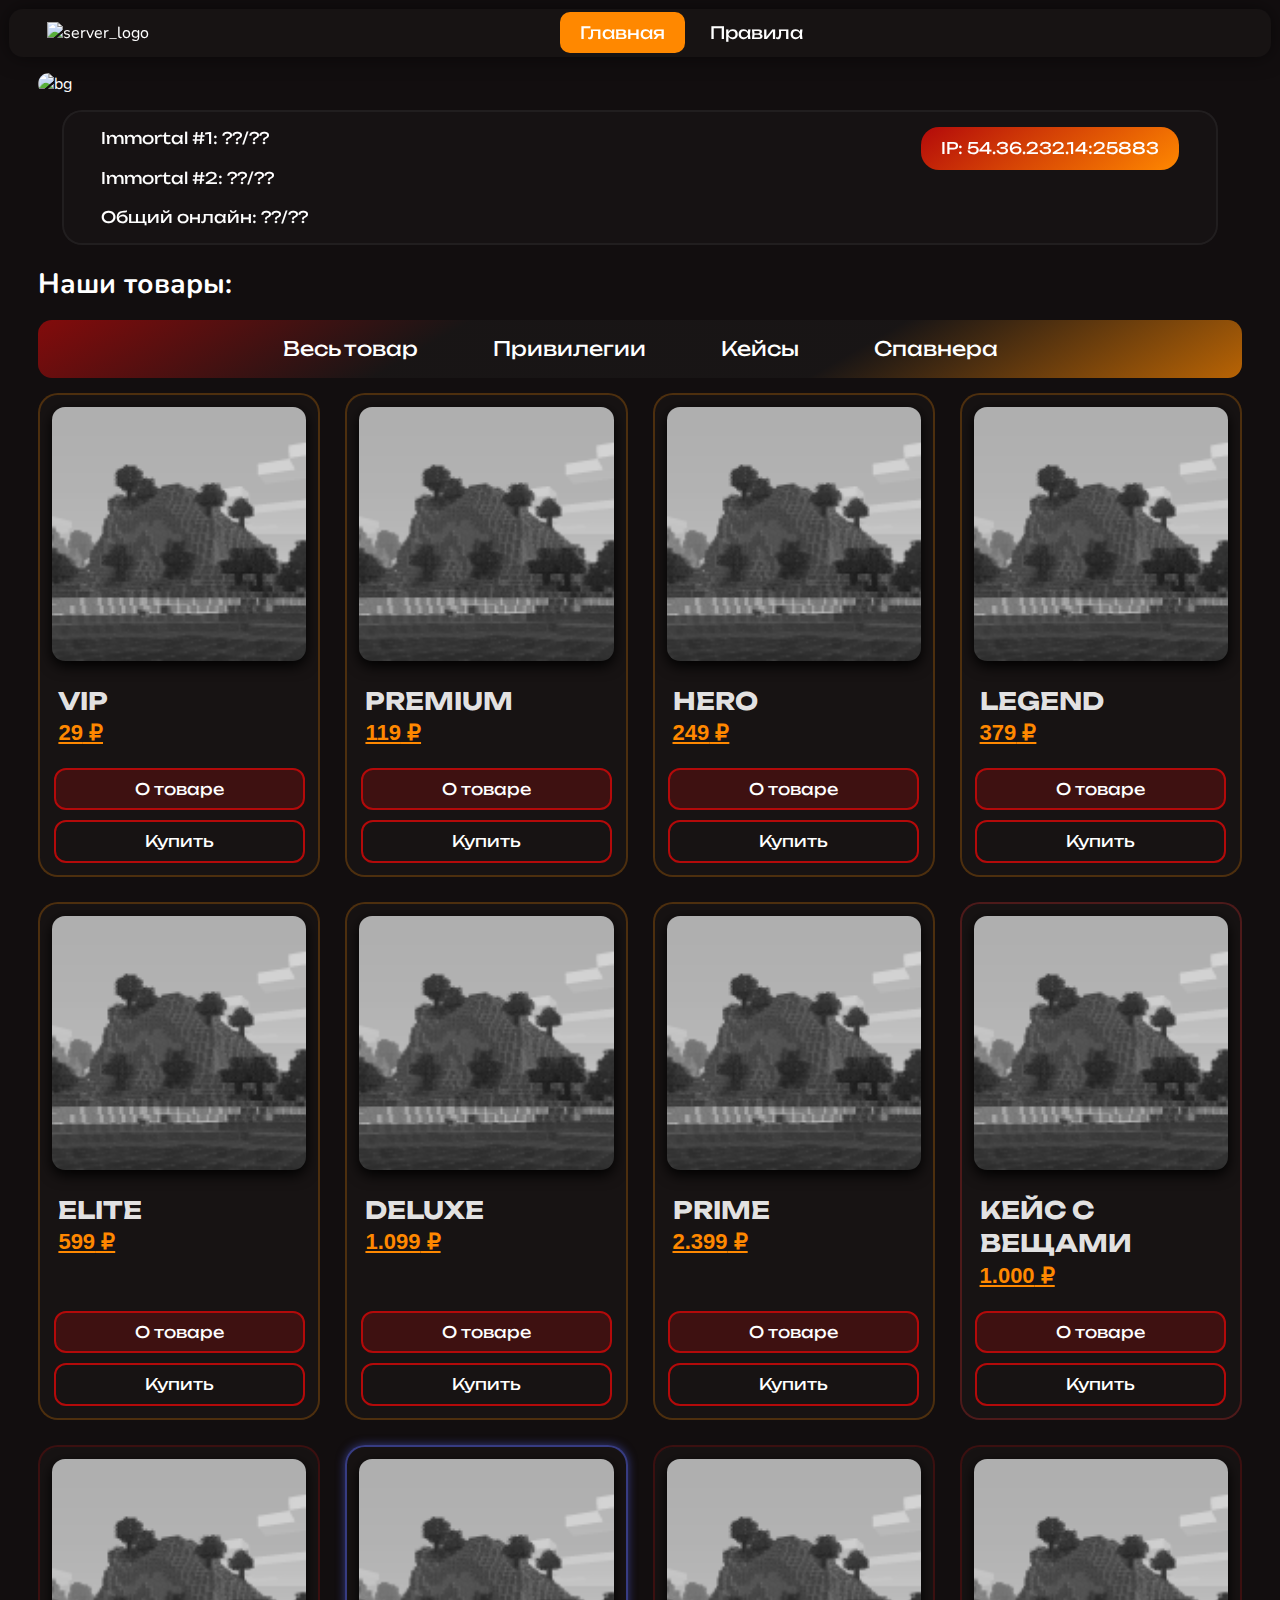
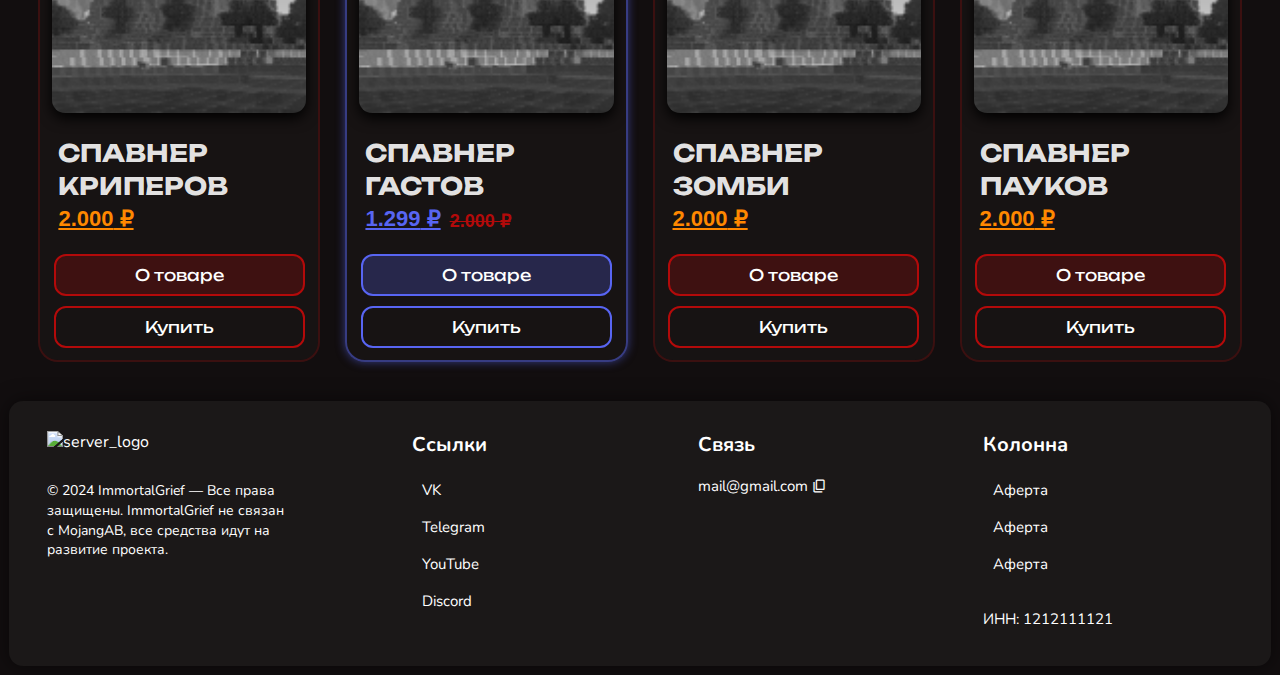
==== index.html @ d98639aa "add src" ====
<!DOCTYPE html>
<html lang="en">
    <head>
        <meta charset="UTF-8">
        <meta name="viewport" content="width=device-width, user-scalable=no, initial-scale=1.0, maximum-scale=1.0, minimum-scale=1.0" />
        <title>Home</title>
        <link rel="stylesheet" href="./css/style.css">
        <link rel="stylesheet" href="./css/index.css">
        <link rel="stylesheet" href="https://fonts.googleapis.com/css2?family=Material+Symbols+Outlined:opsz,wght,FILL,GRAD@24,400,0,0" />
        <link rel="stylesheet" href="https://fonts.googleapis.com/css2?family=Material+Symbols+Outlined:opsz,wght,FILL,GRAD@20..48,100..700,0..1,-50..200" />
    </head>
    <body>

    <div class="container">
        <div id="box">
            <header class="site-header">
                <div id="adap-site-header">
                    <ul id="adap-nav-links">
                        <li class="active-tab"><a href="/">Главная</a></li>
                        <li><a href="">Правила</a></li>
                    </ul>
                </div>
                <a href=""><img src='' alt="server_logo"/></a>
                <nav id="nav-bar">
                    <ul id="nav-links">
                        <li><a class="active-tab" href="">Главная</a></li>
                        <li><a href="">Правила</a></li>
                    </ul>
                </nav>
                <div id="header-buttons">
                    <button id="burger-button" onclick="toggleAdapHeader()"><span class="material-symbols-outlined">menu</span></button>
                </div>
            </header>

            <main>
                <div class="bg">
<!--                    <h1 class="title">ImmortalGrief</h1>-->
                    <img src="https://cdn.discordapp.com/attachments/968157912843288606/1292427590799327243/image.png?ex=6703b27d&is=670260fd&hm=77cc0d7641aa2b9134746945d9fbd70b6e4ddfc12c643209cfe69327c595c73e&" alt="bg" class="bg-image" />
                </div>
                <div class="servers-info">
                    <div class="info-column">
                        <p>Immortal #1: ??/??</p>
                        <p>Immortal #2: ??/??</p>
                        <p>Общий онлайн: ??/??</p>
                    </div>
                    <div class="info-column">
                        <button class="ip-button" onclick="copyIP()">IP: 54.36.232.14:25883</button>
                    </div>
                </div>
                <h2 class="chapter">Наши товары:</h2>
                <div class="sort-panel">
                    <div class="option">Весь товар</div>
                    <div class="option">Привилегии</div>
                    <div class="option">Кейсы</div>
                    <div class="option">Спавнера</div>
                </div>
                <ul class="product-list">
                    <li class="product donat">
                        <img src="./img/png/server.png" class="product-img" alt="vip_icon" />
                        <div class="product-info">
                            <h3 class="product-name">VIP</h3>
                            <p class="product-price">29</p>
                            <p class="product-type no-display">donate</p>
                        </div>
                        <div class="product-buttons">
                            <button class="red_button">О товаре</button>
                            <button class="transparent_button">Купить</button>
                        </div>
                    </li>
                    <li class="product donat">
                        <img src="./img/png/server.png" class="product-img" alt="premium_icon" />
                        <div class="product-info">
                            <h3 class="product-name">PREMIUM</h3>
                            <p class="product-price">119</p>
                            <p class="product-type no-display">donate</p>
                        </div>
                        <div class="product-buttons">
                            <button class="red_button">О товаре</button>
                            <button class="transparent_button">Купить</button>
                        </div>
                    </li>
                    <li class="product donat">
                        <img src="./img/png/server.png" class="product-img" alt="hero_icon" />
                        <div class="product-info">
                            <h3 class="product-name">HERO</h3>
                            <p class="product-price">249</p>
                            <p class="product-type no-display">donate</p>
                        </div>
                        <div class="product-buttons">
                            <button class="red_button">О товаре</button>
                            <button class="transparent_button">Купить</button>
                        </div>
                    </li>
                    <li class="product donat">
                        <img src="./img/png/server.png" class="product-img" alt="legend_icon" />
                        <div class="product-info">
                            <h3 class="product-name">LEGEND</h3>
                            <p class="product-price">379</p>
                            <p class="product-type no-display">donate</p>
                        </div>
                        <div class="product-buttons">
                            <button class="red_button">О товаре</button>
                            <button class="transparent_button">Купить</button>
                        </div>
                    </li>
                    <li class="product donat">
                        <img src="./img/png/server.png" class="product-img" alt="elite_icon" />
                        <div class="product-info">
                            <h3 class="product-name">ELITE</h3>
                            <p class="product-price">599</p>
                            <p class="product-type no-display">donate</p>
                        </div>
                        <div class="product-buttons">
                            <button class="red_button">О товаре</button>
                            <button class="transparent_button">Купить</button>
                        </div>
                    </li>
                    <li class="product donat">
                        <img src="./img/png/server.png" class="product-img" alt="deluxe_icon" />
                        <div class="product-info">
                            <h3 class="product-name">DELUXE</h3>
                            <p class="product-price">1.099</p>
                            <p class="product-type no-display">donate</p>
                        </div>
                        <div class="product-buttons">
                            <button class="red_button">О товаре</button>
                            <button class="transparent_button">Купить</button>
                        </div>
                    </li>
                    <li class="product donat">
                        <img src="./img/png/server.png" class="product-img" alt="prime_icon" />
                        <div class="product-info">
                            <h3 class="product-name">PRIME</h3>
                            <p class="product-price">2.399</p>
                            <p class="product-type no-display">donate</p>
                        </div>
                        <div class="product-buttons">
                            <button class="red_button">О товаре</button>
                            <button class="transparent_button">Купить</button>
                        </div>
                    </li>
                    <li class="product case">
                        <img src="./img/png/server.png" class="product-img" alt="case_icon" />
                        <div class="product-info">
                            <h3 class="product-name">Кейс с вещами</h3>
                            <p class="product-price">1.000</p>
                            <p class="product-type no-display">case</p>
                        </div>
                        <div class="product-buttons">
                            <button class="red_button">О товаре</button>
                            <button class="transparent_button">Купить</button>
                        </div>
                    </li>
                    <li class="product spawner">
                        <img src="./img/png/server.png" class="product-img" alt="" />
                        <div class="product-info">
                            <h3 class="product-name">спавнер криперов</h3>
                            <p class="product-price">2.000</p>
                            <p class="product-type no-display">spawner</p>
                        </div>
                        <div class="product-buttons">
                            <button class="red_button">О товаре</button>
                            <button class="transparent_button">Купить</button>
                        </div>
                    </li>
                    <li class="product spawner discount-product">
                        <img src="./img/png/server.png" class="product-img" alt="" />
                        <div class="product-info">
                            <h3 class="product-name">спавнер гастов</h3>
                            <div class="discount-price">
                                <p class="new-price">1.299</p>
                                <p class="old-price">2.000</p>
                            </div>
                            <p class="product-type no-display">spawner</p>
                        </div>
                        <div class="product-buttons">
                            <button class="red_button">О товаре</button>
                            <button class="transparent_button">Купить</button>
                        </div>
                    </li>
                    <li class="product spawner">
                        <img src="./img/png/server.png" class="product-img" alt="" />
                        <div class="product-info">
                            <h3 class="product-name">спавнер зомби</h3>
                            <p class="product-price">2.000</p>
                            <p class="product-type no-display">spawner</p>
                        </div>
                        <div class="product-buttons">
                            <button class="red_button">О товаре</button>
                            <button class="transparent_button">Купить</button>
                        </div>
                    </li>
                    <li class="product spawner">
                        <img src="./img/png/server.png" class="product-img" alt="" />
                        <div class="product-info">
                            <h3 class="product-name">спавнер пауков</h3>
                            <p class="product-price">2.000</p>
                            <p class="product-type no-display">spawner</p>
                        </div>
                        <div class="product-buttons">
                            <button class="red_button">О товаре</button>
                            <button class="transparent_button">Купить</button>
                        </div>
                    </li>
                </ul>
            </main>

            <footer>
                <ul class="footer-pillar">
                    <a href=""><img height="50" width="280" src="" alt="server_logo"/></a>
                    <p class="copyright">© 2024 ImmortalGrief — Все права защищены. ImmortalGrief не связан с MojangAB, все средства идут на развитие проекта.</p>
                </ul>
                <ul class="footer-pillar">
                    <h3>Ссылки</h3>
                    <li class="footer-param"><a id="vk-btn" href="">VK</a></li>
                    <li class="footer-param"><a id="tg-btn" href="">Telegram</a></li>
                    <li class="footer-param"><a id="yt-btn" href="">YouTube</a></li>
                    <li class="footer-param"><a id="ds-btn" href="">Discord</a></li>
                </ul>
                <ul class="footer-pillar">
                    <h3>Связь</h3>
                    <li class="footer-param"><span onclick="">mail@gmail.com</span><span class="material-symbols-outlined">content_copy</span></li>
                </ul>
                <ul class="footer-pillar">
                    <h3>Колонна</h3>
                    <li class="footer-param"><a href="">Аферта</a></li>
                    <li class="footer-param"><a href="">Аферта</a></li>
                    <li class="footer-param"><a href="">Аферта</a></li>
                    <br/>
                    <li class="footer-param">ИНН: 1212111121</li>
                </ul>
            </footer>
        </div>
    </div>

    <script>
        function toggleAdapHeader() {
            let adap_header = document.getElementById('adap-site-header')
            if (adap_header) { adap_header.classList.toggle("active-header") }
        }

        function copyIP() {
            navigator.clipboard.writeText("54.36.232.14:25883");
            alert("IP скопирован")
        }
    </script>

    </body>
</html>
---- css/style.css ----
@charset "UTF-8";
@import url("https://fonts.googleapis.com/css2?family=Nunito&display=swap");
@import url("https://fonts.googleapis.com/css2?family=Unbounded:wght@200..900&display=swap");
@import url("https://fonts.googleapis.com/css2?family=Nunito&display=swap");
@import url("https://fonts.googleapis.com/css2?family=Unbounded:wght@200..900&display=swap");
@import url("https://fonts.googleapis.com/css2?family=Nunito&display=swap");
@import url("https://fonts.googleapis.com/css2?family=Unbounded:wght@200..900&display=swap");
*,
*::before,
*::after {
  box-sizing: border-box;
  padding: 0;
  margin: 0;
}

html, body {
  font-family: "Nunito";
  height: 100%;
  scroll-behavior: smooth;
  scroll-padding-top: 40px;
  line-height: 1.4;
  background-color: var(--site-bg);
  color: var(--text-color);
}

.container {
  margin-left: auto;
  margin-right: auto;
  max-width: 1300px;
  height: 100%;
  width: 100%;
}

#box {
  display: flex;
  flex-direction: column;
  min-height: 100%;
}

main {
  flex: 1 1 auto;
  margin-top: 2px;
  margin-bottom: 10px;
  margin-right: 3%;
  margin-left: 3%;
}

button {
  color: var(--text-color);
}

a {
  color: var(--text-color);
  text-decoration: none;
}

:where(ul, ol):where([class]) {
  padding-left: 0;
}

body,
:where(blockquote, figure):where([class]) {
  margin: 0;
}

:where(h1,
h2,
h3,
h4,
h5,
h6,
p,
ul,
ol,
dl):where([class]) {
  margin-block: 0;
}

:where(dd[class]) {
  margin-left: 0;
}

:where(fieldset[class]) {
  margin-left: 0;
  padding: 0;
  border: none;
}

:where(ul[class]) {
  list-style: none;
}

:where(address[class]) {
  font-style: normal;
}

p {
  margin-block: 0;
}

p:where(:not([class]):not(:last-child)) {
  margin-bottom: 17px;
}

img {
  display: block;
}

input,
textarea,
select,
button {
  font: inherit;
}

html,
:has(:target) {
  scroll-behavior: smooth;
}

svg *[fill] {
  fill: currentColor;
}

svg *[stroke] {
  stroke: currentColor;
}

svg * {
  transition-property: fill, stroke;
}

@media (prefers-reduced-motion: reduce) {
  * {
    animation-duration: 0.01ms !important;
    animation-iteration-count: 1 !important;
    transition-duration: 0.01ms !important;
    scroll-behavior: auto !important;
  }
}
::selection {
  background: rgba(var(--brand-red-rgb), 0.8);
  color: white;
}

::-webkit-scrollbar {
  width: 7px; /* ширина для вертикального скролла */
  height: 7px; /* высота для горизонтального скролла */
  background-color: rgba(var(--site-bg), 1);
}

::-webkit-scrollbar-thumb {
  background-color: rgb(var(--brand-orange-rgb));
  border-radius: 5px;
}

::-webkit-scrollbar-thumb:hover {
  background-color: rgb(var(--brand-orange-rgb), 0.5);
}

::-webkit-scrollbar-button:vertical:start:decrement {
  background-color: transparent;
}

::-webkit-scrollbar-button:vertical:end:increment {
  background-color: transparent;
}

::-webkit-scrollbar-button:horizontal:start:decrement {
  background-color: transparent;
}

::-webkit-scrollbar-button:horizontal:end:increment {
  background-color: transparent;
}

footer {
  padding: 30px 3% 30px;
  background: rgb(var(--objects-color-rgb));
  display: grid;
  grid-template-columns: repeat(auto-fit, minmax(200px, auto));
  gap: 2.2rem;
  border-radius: 14px;
  margin: 9px;
  box-shadow: 0 0 20px rgba(0, 0, 0, 0.5);
}

.footer-pillar h3 {
  margin-bottom: 1rem;
  font-size: 20px;
}
.footer-pillar li {
  margin-bottom: 6px;
  list-style-type: none;
  transition: all 0.4s;
  font-size: 15px;
}
.footer-pillar li a {
  padding: 5px 10px;
  display: block;
  text-decoration: none;
  transition: var(--transition);
  border-radius: 10px;
}
.footer-pillar li a:hover {
  transform: translateY(-1px) translateX(-2px);
  background: rgba(var(--brand-red-rgb));
}
.footer-pillar .material-symbols-outlined {
  font-size: 16px;
  top: 3px;
  left: 3px;
  position: relative;
}

.copyright {
  max-width: 240px;
  font-size: 14px;
}

#vk-btn:hover {
  background: var(--vk-color);
}

#tg-btn:hover {
  background: var(--telegram-color);
}

#yt-btn:hover {
  background: var(--youtube-color);
}

#ds-btn:hover {
  background: rgb(var(--discord-color));
}

header {
  position: sticky;
  top: 9px;
  margin: 9px 9px 14px;
  backdrop-filter: blur(var(--blur));
  -webkit-backdrop-filter: blur(var(--blur));
  display: flex;
  align-items: center;
  justify-content: space-between;
  background: rgba(var(--objects-color-rgb), 0.5);
  border-radius: 14px;
  padding: 12px 3%;
  transition: all 0.7s;
  z-index: 9999;
  box-shadow: 0 0 20px rgba(0, 0, 0, 0.5);
}

.active-tab {
  background: rgb(var(--brand-orange-rgb));
}
.active-tab:hover {
  background: rgba(var(--brand-orange-rgb), 0.8) !important;
}

#nav-links {
  display: flex;
  gap: 5px;
  font-family: "Unbounded", sans-serif;
}
#nav-links li {
  list-style-type: none;
}
#nav-links a {
  font-weight: 400;
  font-size: 17px;
  text-decoration: none;
  transition: var(--transition);
  padding: 10px 20px;
  border-radius: 10px;
}
#nav-links a:hover {
  background: rgba(var(--brand-red-rgb), 0.75);
}

#header-buttons {
  display: flex;
  gap: 10px;
}

#adap-site-header {
  display: none;
}

#burger-button {
  display: none;
  border-radius: 10px !important;
  border: 2px solid white;
  color: var(--text-color);
  background: transparent;
  margin-right: 6px;
}
#burger-button span {
  padding: 4px 8px;
}

@media (max-width: 767px) {
  #burger-button {
    display: block;
  }
  #nav-bar {
    display: none;
  }
  header {
    padding: 10px 1%;
  }
  #adap-site-header {
    position: absolute;
    top: 75px;
    background-color: rgba(27, 24, 24, 0.7);
    border: 1px solid var(--border-color);
    border-radius: 14px;
    filter: var(--default-shadow);
    width: 98%;
    padding: 10px;
    backdrop-filter: blur(var(--blur));
    -webkit-backdrop-filter: blur(var(--blur));
    z-index: 200;
  }
  #adap-site-header.active-header {
    display: block;
  }
  #adap-nav-links {
    display: flex;
    flex-direction: column;
    flex-wrap: wrap;
    font-family: "Unbounded", sans-serif;
  }
  #adap-nav-links li {
    list-style-type: none;
    padding: 5px 10px;
    border-radius: 14px;
  }
  #adap-nav-links a {
    padding-left: 12px;
    padding-bottom: 10px;
    padding-top: 10px;
    font-size: 19px;
  }
  #adap-nav-links a:hover {
    background-color: rgba(0, 0, 0, 0.3);
    color: var(--skylight-blue);
    border-radius: 10px;
  }
}
:root {
  --telegram-color: #00aeed;
  --vk-color: #0077ff;
  --youtube-color: #ff0000;
  --discord-color: 88, 101, 242;
  --text-color: #fff;
  --site-bg: #120e0f;
  --objects-color-rgb: 27, 24, 24;
  --brand-orange-rgb: 255, 136, 0;
  --brand-red-rgb: 179, 10, 10;
  --brand-pale-red-rgb: 255, 51, 51;
  --blur: 7px;
  --transition: all 0.5s;
}

.transparent_button {
  padding: 8px 12px !important;
  border: 2px solid rgb(var(--brand-red-rgb));
  background: transparent;
  border-radius: 12px;
  transition: var(--transition);
  outline: none;
  font-family: "Unbounded", sans-serif;
  font-weight: 400;
  cursor: pointer;
}
.transparent_button:hover {
  border: 2px solid rgba(var(--brand-red-rgb), 0.6);
}

.red_button {
  padding: 8px 12px !important;
  border: 2px solid rgb(var(--brand-red-rgb));
  background: rgba(var(--brand-red-rgb), 0.25);
  border-radius: 12px;
  transition: var(--transition);
  outline: none;
  font-family: "Unbounded", sans-serif;
  font-weight: 400;
  cursor: pointer;
}
.red_button:hover {
  border: 2px solid rgba(var(--brand-red-rgb), 0.6);
  background: rgba(var(--brand-red-rgb), 0.1);
}

.orange_button {
  padding: 8px 12px !important;
  border-radius: 12px;
  background: rgb(var(--brand-orange-rgb));
  transition: var(--transition);
  outline: none;
  border: 1px solid transparent;
  font-family: "Unbounded", sans-serif;
  font-weight: 400;
  cursor: pointer;
}
.orange_button:hover {
  background: rgba(var(--brand-orange-rgb), 0.75);
  box-shadow: 0 0 8px rgba(var(--brand-orange-rgb), 0.75);
}

.no-display {
  position: absolute !important;
  width: 1px !important;
  height: 1px !important;
  margin: -1px !important;
  border: 0 !important;
  padding: 0 !important;
  white-space: nowrap !important;
  clip-path: inset(100%) !important;
  clip: rect(0 0 0 0) !important;
  overflow: hidden !important;
}

/*# sourceMappingURL=style.css.map */
---- css/index.css ----
@charset "UTF-8";
@import url("https://fonts.googleapis.com/css2?family=Nunito&display=swap");
@import url("https://fonts.googleapis.com/css2?family=Anton&family=Oswald&display=swap");
@import url("https://fonts.googleapis.com/css2?family=Unbounded:wght@200..900&display=swap");
@import url("https://fonts.googleapis.com/css2?family=Nunito&display=swap");
@import url("https://fonts.googleapis.com/css2?family=Unbounded:wght@200..900&display=swap");
.bg {
  position: relative;
}

.bg-image {
  border-radius: 20px;
  width: 100%;
}

.chapter {
  margin-top: 20px;
  margin-bottom: 15px;
  font-size: 28px;
}

.sort-panel {
  display: flex;
  flex-wrap: wrap;
  width: 100%;
  background: linear-gradient(150deg, rgba(var(--brand-red-rgb), 0.7), rgba(var(--objects-color-rgb), 0.7), rgba(var(--objects-color-rgb), 0.7), rgba(var(--brand-orange-rgb), 0.7));
  padding: 5px;
  margin-bottom: 15px;
  border-radius: 14px;
  justify-content: center;
  gap: 35px;
  font-family: "Unbounded", sans-serif;
}

.option {
  font-weight: 400;
  font-size: 20px;
  cursor: pointer;
  padding: 10px 20px;
  border-radius: 14px;
  transition: var(--transition);
}
.option:active {
  scale: 0.98 !important;
  background: rgba(0, 0, 0, 0.5) !important;
}
.option:hover {
  background: rgba(var(--brand-red-rgb), 0.8);
}

.product-list {
  display: grid;
  grid-template-columns: repeat(auto-fill, minmax(256px, 1fr));
  justify-content: center;
  gap: 25px;
  margin-bottom: 20px;
}

.product {
  display: flex;
  flex-direction: column;
  min-height: 100%;
  background: rgba(var(--objects-color-rgb), 0.5);
  border-radius: 20px;
  border: 2px solid rgba(var(--brand-red-rgb), 0.24);
  transition: all 0.7s;
  overflow: hidden;
}
.product .product-buttons {
  display: flex;
  flex-direction: column;
  gap: 10px;
  width: 90%;
  margin-top: 7px;
  margin-bottom: 12px;
  margin-left: auto;
  margin-right: auto;
}
.product:hover {
  border: 2px solid rgba(var(--brand-red-rgb), 0.8);
  box-shadow: 0px 0px 20px rgba(var(--brand-red-rgb), 0.3);
}

.donat {
  border: 2px solid rgba(var(--brand-orange-rgb), 0.24);
}
.donat:hover {
  border: 2px solid rgba(var(--brand-orange-rgb), 0.8);
  box-shadow: 0px 0px 20px rgba(var(--brand-orange-rgb), 0.3);
}

.case {
  border: 2px solid rgba(var(--brand-pale-red-rgb), 0.24);
}
.case:hover {
  border: 2px solid rgba(var(--brand-pale-red-rgb), 0.8);
  box-shadow: 0px 0px 20px rgba(var(--brand-pale-red-rgb), 0.3);
}

.spawner {
  border: 2px solid rgba(var(--brand-red-rgb), 0.24);
}
.spawner:hover {
  border: 2px solid rgba(var(--brand-red-rgb), 0.8);
  box-shadow: 0px 0px 20px rgba(var(--brand-red-rgb), 0.3);
}

.discount-product {
  border: 2px solid rgba(var(--discord-color), 0.5) !important;
  box-shadow: 0px 0px 10px rgba(var(--discord-color), 0.5) !important;
}
.discount-product:hover {
  border: 2px solid rgba(var(--discord-color), 1) !important;
  box-shadow: 0px 0px 40px rgba(var(--discord-color), 0.5) !important;
}
.discount-product .transparent_button {
  border: 2px solid rgb(var(--discord-color));
  background: transparent;
}
.discount-product .transparent_button:hover {
  border: 2px solid rgba(var(--discord-color), 0.6);
}
.discount-product .red_button {
  border: 2px solid rgb(var(--discord-color));
  background: rgba(var(--discord-color), 0.25);
}
.discount-product .red_button:hover {
  border: 2px solid rgba(var(--discord-color), 0.6);
  background: rgba(var(--discord-color), 0.1);
}

.product-img {
  transition: all 0.7s;
  object-fit: cover;
  height: auto;
  width: 100%;
  padding: 12px;
  border-radius: 25px;
  filter: drop-shadow(0 5px 7px black);
}

.product-info {
  padding: 12px 18px;
  flex: 1 1 auto;
}

.product-name {
  font-family: "Unbounded", sans-serif;
  font-size: 24px;
  word-break: break-word;
  text-transform: uppercase;
  color: rgba(255, 255, 255, 0.9);
}

.discount-price {
  display: flex;
  gap: 9px;
}

.product-price {
  font-size: 22px;
  font-family: sans-serif;
  font-weight: 800;
  text-decoration: underline;
  color: rgb(var(--brand-orange-rgb));
}
.product-price::after {
  content: " ₽";
}
.product-price.not-static::before {
  font-weight: 1000;
  content: "~ ";
}

.new-price {
  font-size: 22px;
  font-family: sans-serif;
  font-weight: 800;
  text-decoration: underline;
  color: rgb(var(--discord-color));
}
.new-price::after {
  content: " ₽";
}
.new-price.not-static::before {
  font-weight: 1000;
  content: "~ ";
}

.old-price {
  font-size: 18px;
  font-family: sans-serif;
  font-weight: 800;
  text-decoration: line-through;
  color: rgb(var(--brand-red-rgb));
  margin-top: 5px;
}
.old-price::after {
  content: " ₽";
}
.old-price.not-static::before {
  font-weight: 1000;
  content: "~ ";
}

.servers-info {
  z-index: 999;
  margin-top: 15px;
  margin-left: 2%;
  margin-right: 2%;
  display: flex;
  flex-wrap: wrap;
  gap: 30px;
  justify-content: space-between;
  padding: 15px 3%;
  border-radius: 20px;
  background: rgba(255, 255, 255, 0.02);
  border: 2px solid rgba(255, 255, 255, 0.05);
  font-family: "Unbounded", sans-serif;
  font-weight: 400;
  backdrop-filter: blur(4px);
  -webkit-backdrop-filter: blur(4px);
  word-break: break-all;
}

.ip-button {
  padding: 10px 20px;
  border-radius: 18px;
  border: 0px solid transparent;
  background: linear-gradient(145deg, rgb(var(--brand-red-rgb)), rgb(var(--brand-orange-rgb)));
  cursor: pointer;
}

@media (max-width: 767px) {
  .product-name {
    font-size: 28px;
  }
  .product-name-icon {
    height: 17px !important;
    width: 17px !important;
    bottom: 2px !important;
  }
  .chapter {
    font-size: 20px;
  }
  .product-price {
    font-size: 18px;
    font-family: sans-serif;
    font-weight: 800;
    text-decoration: underline;
    color: rgb(var(--brand-orange-rgb));
  }
  .product-price::after {
    content: " ₽";
  }
  .product-price.not-static::before {
    font-weight: 1000;
    content: "~ ";
  }
  .new-price {
    font-size: 18px;
    font-family: sans-serif;
    font-weight: 800;
    text-decoration: underline;
    color: rgb(var(--discord-color));
  }
  .new-price::after {
    content: " ₽";
  }
  .new-price.not-static::before {
    font-weight: 1000;
    content: "~ ";
  }
  .old-price {
    font-size: 15px;
    font-family: sans-serif;
    font-weight: 800;
    text-decoration: line-through;
    color: rgb(var(--brand-red-rgb));
  }
  .old-price::after {
    content: " ₽";
  }
  .old-price.not-static::before {
    font-weight: 1000;
    content: "~ ";
  }
  .option {
    font-size: 17px;
  }
}
@media (max-width: 660px) {
  .sort-panel {
    gap: 18px;
  }
}
@media (max-width: 575px) {
  .product-name {
    font-size: 20px;
  }
  .product-price, .new-price {
    font-size: 16px;
    font-family: sans-serif;
    font-weight: 800;
    text-decoration: underline;
    color: rgb(var(--brand-orange-rgb));
  }
  .product-price::after, .new-price::after {
    content: " ₽";
  }
  .product-price.not-static::before, .new-price.not-static::before {
    font-weight: 1000;
    content: "~ ";
  }
  .old-price {
    font-size: 13px;
    font-family: sans-serif;
    font-weight: 800;
    text-decoration: line-through;
    color: rgb(var(--brand-red-rgb));
  }
  .old-price::after {
    content: " ₽";
  }
  .old-price.not-static::before {
    font-weight: 1000;
    content: "~ ";
  }
  .product-list {
    grid-template-columns: repeat(auto-fill, minmax(200px, 1fr));
  }
}
@media (max-width: 453px) {
  .product-list {
    grid-template-columns: repeat(auto-fill, minmax(150px, 1fr));
  }
}

/*# sourceMappingURL=index.css.map */
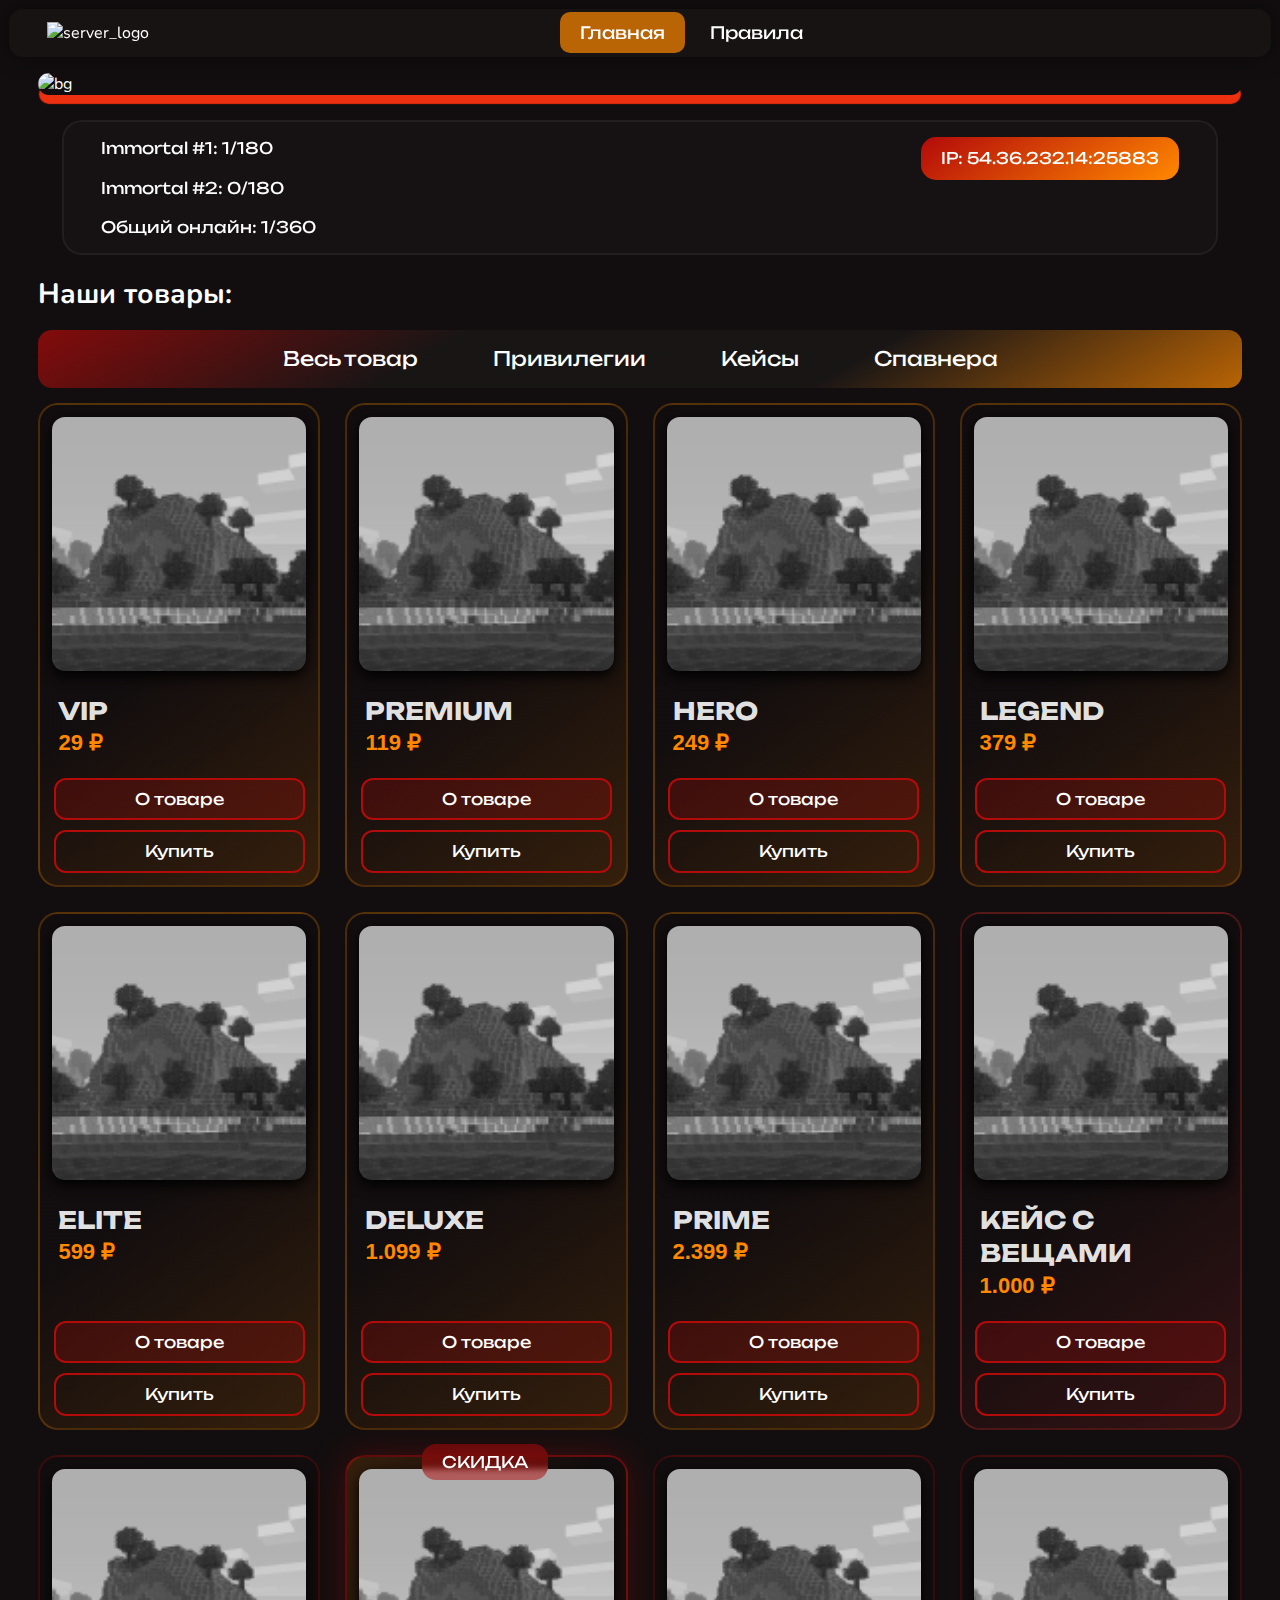
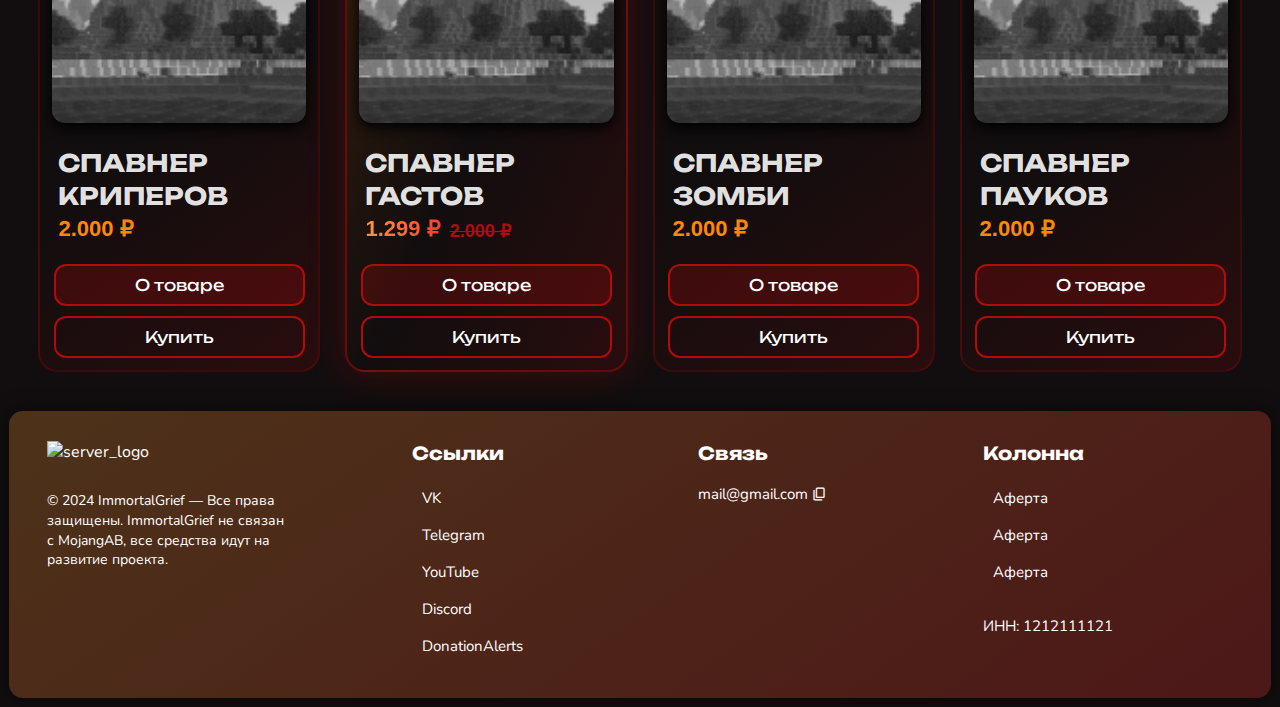
==== commit 99f11970: "Add files via upload" ====
--- a/index.html
+++ b/index.html
@@ -39,9 +39,9 @@
                 </div>
                 <div class="servers-info">
                     <div class="info-column">
-                        <p>Immortal #1: ??/??</p>
-                        <p>Immortal #2: ??/??</p>
-                        <p>Общий онлайн: ??/??</p>
+                        <p>Immortal #1: 1/180</p>
+                        <p>Immortal #2: 0/180</p>
+                        <p>Общий онлайн: 1/360</p>
                     </div>
                     <div class="info-column">
                         <button class="ip-button" onclick="copyIP()">IP: 54.36.232.14:25883</button>
@@ -216,6 +216,7 @@
                     <li class="footer-param"><a id="tg-btn" href="">Telegram</a></li>
                     <li class="footer-param"><a id="yt-btn" href="">YouTube</a></li>
                     <li class="footer-param"><a id="ds-btn" href="">Discord</a></li>
+                    <li class="footer-param"><a id="da-btn" href="">DonationAlerts</a></li>
                 </ul>
                 <ul class="footer-pillar">
                     <h3>Связь</h3>
--- a/css/style.css
+++ b/css/style.css
@@ -19,7 +19,7 @@
   scroll-behavior: smooth;
   scroll-padding-top: 40px;
   line-height: 1.4;
-  background-color: var(--site-bg);
+  background-color: rgb(var(--site-bg-rgb));
   color: var(--text-color);
 }
 
@@ -176,7 +176,7 @@
 
 footer {
   padding: 30px 3% 30px;
-  background: rgb(var(--objects-color-rgb));
+  background: linear-gradient(325deg, rgba(var(--brand-pale-red-rgb), 0.25), rgba(var(--brand-pale-orange-rgb), 0.25)) !important;
   display: grid;
   grid-template-columns: repeat(auto-fit, minmax(200px, auto));
   gap: 2.2rem;
@@ -187,7 +187,8 @@
 
 .footer-pillar h3 {
   margin-bottom: 1rem;
-  font-size: 20px;
+  font-family: "Unbounded", sans-serif;
+  font-size: 18px;
 }
 .footer-pillar li {
   margin-bottom: 6px;
@@ -232,6 +233,10 @@
 
 #ds-btn:hover {
   background: rgb(var(--discord-color));
+}
+
+#da-btn:hover {
+  background: rgb(var(--donation-alerts-color));
 }
 
 header {
@@ -252,10 +257,10 @@
 }
 
 .active-tab {
-  background: rgb(var(--brand-orange-rgb));
+  background: rgb(var(--brand-orange-rgb), 0.7);
 }
 .active-tab:hover {
-  background: rgba(var(--brand-orange-rgb), 0.8) !important;
+  background: rgba(var(--brand-orange-rgb), 0.55) !important;
 }
 
 #nav-links {
@@ -275,7 +280,7 @@
   border-radius: 10px;
 }
 #nav-links a:hover {
-  background: rgba(var(--brand-red-rgb), 0.75);
+  background: rgba(var(--brand-red-rgb), 0.55);
 }
 
 #header-buttons {
@@ -353,10 +358,12 @@
   --vk-color: #0077ff;
   --youtube-color: #ff0000;
   --discord-color: 88, 101, 242;
+  --donation-alerts-color: 245, 125, 7;
   --text-color: #fff;
-  --site-bg: #120e0f;
+  --site-bg-rgb: 18, 14, 15;
   --objects-color-rgb: 27, 24, 24;
   --brand-orange-rgb: 255, 136, 0;
+  --brand-pale-orange-rgb: 255, 159, 55;
   --brand-red-rgb: 179, 10, 10;
   --brand-pale-red-rgb: 255, 51, 51;
   --blur: 7px;
--- a/css/index.css
+++ b/css/index.css
@@ -11,6 +11,7 @@
 .bg-image {
   border-radius: 20px;
   width: 100%;
+  box-shadow: 0px 10px 1px -1px rgb(237, 48, 15);
 }
 
 .chapter {
@@ -48,6 +49,20 @@
   background: rgba(var(--brand-red-rgb), 0.8);
 }
 
+#search-input {
+  font-weight: 400;
+  font-size: 20px;
+  width: 100%;
+  color: var(--text-color);
+  background: rgba(var(--objects-color-rgb));
+  padding: 10px 20px;
+  margin-bottom: 15px;
+  border-radius: 14px;
+  justify-content: center;
+  font-family: "Unbounded", sans-serif;
+  border: 2px solid rgb(var(--brand-red-rgb));
+}
+
 .product-list {
   display: grid;
   grid-template-columns: repeat(auto-fill, minmax(256px, 1fr));
@@ -64,7 +79,6 @@
   border-radius: 20px;
   border: 2px solid rgba(var(--brand-red-rgb), 0.24);
   transition: all 0.7s;
-  overflow: hidden;
 }
 .product .product-buttons {
   display: flex;
@@ -79,10 +93,12 @@
 .product:hover {
   border: 2px solid rgba(var(--brand-red-rgb), 0.8);
   box-shadow: 0px 0px 20px rgba(var(--brand-red-rgb), 0.3);
+  transform: scale(1.01);
 }
 
 .donat {
   border: 2px solid rgba(var(--brand-orange-rgb), 0.24);
+  background: linear-gradient(325deg, rgba(var(--brand-orange-rgb), 0.15), rgba(var(--site-bg-rgb), 0.15), rgba(var(--site-bg-rgb), 0.15)) !important;
 }
 .donat:hover {
   border: 2px solid rgba(var(--brand-orange-rgb), 0.8);
@@ -91,6 +107,7 @@
 
 .case {
   border: 2px solid rgba(var(--brand-pale-red-rgb), 0.24);
+  background: linear-gradient(325deg, rgba(var(--brand-pale-red-rgb), 0.15), rgba(var(--site-bg-rgb), 0.15), rgba(var(--site-bg-rgb), 0.15)) !important;
 }
 .case:hover {
   border: 2px solid rgba(var(--brand-pale-red-rgb), 0.8);
@@ -99,6 +116,7 @@
 
 .spawner {
   border: 2px solid rgba(var(--brand-red-rgb), 0.24);
+  background: linear-gradient(325deg, rgba(var(--brand-red-rgb), 0.15), rgba(var(--site-bg-rgb), 0.15), rgba(var(--site-bg-rgb), 0.15)) !important;
 }
 .spawner:hover {
   border: 2px solid rgba(var(--brand-red-rgb), 0.8);
@@ -106,27 +124,25 @@
 }
 
 .discount-product {
-  border: 2px solid rgba(var(--discord-color), 0.5) !important;
-  box-shadow: 0px 0px 10px rgba(var(--discord-color), 0.5) !important;
+  box-shadow: 0px 0px 35px rgba(var(--brand-red-rgb), 0.3);
+  border: 2px solid rgba(var(--brand-red-rgb), 0.5);
+  background: linear-gradient(295deg, rgba(var(--brand-red-rgb), 0.15), rgba(var(--site-bg-rgb), 0.15), rgba(var(--brand-orange-rgb), 0.15)) !important;
+}
+.discount-product::before {
+  content: "CКИДКА";
+  position: absolute;
+  background: rgba(var(--brand-red-rgb), 0.5);
+  padding: 7px 20px;
+  z-index: 2222;
+  backdrop-filter: blur(3px);
+  border-radius: 14px;
+  font-family: "Unbounded", sans-serif;
+  margin-left: 75px;
+  margin-top: -13px;
 }
 .discount-product:hover {
-  border: 2px solid rgba(var(--discord-color), 1) !important;
-  box-shadow: 0px 0px 40px rgba(var(--discord-color), 0.5) !important;
-}
-.discount-product .transparent_button {
-  border: 2px solid rgb(var(--discord-color));
-  background: transparent;
-}
-.discount-product .transparent_button:hover {
-  border: 2px solid rgba(var(--discord-color), 0.6);
-}
-.discount-product .red_button {
-  border: 2px solid rgb(var(--discord-color));
-  background: rgba(var(--discord-color), 0.25);
-}
-.discount-product .red_button:hover {
-  border: 2px solid rgba(var(--discord-color), 0.6);
-  background: rgba(var(--discord-color), 0.1);
+  border: 2px solid rgba(var(--brand-red-rgb), 0.8);
+  box-shadow: 0px 0px 50px rgba(var(--brand-red-rgb), 0.3);
 }
 
 .product-img {
@@ -161,7 +177,7 @@
   font-size: 22px;
   font-family: sans-serif;
   font-weight: 800;
-  text-decoration: underline;
+  text-decoration: none;
   color: rgb(var(--brand-orange-rgb));
 }
 .product-price::after {
@@ -173,11 +189,14 @@
 }
 
 .new-price {
+  background: -webkit-linear-gradient(160deg, rgb(var(--brand-pale-red-rgb)), rgb(var(--brand-pale-orange-rgb)));
+  -webkit-background-clip: text;
+  -webkit-text-fill-color: transparent;
   font-size: 22px;
   font-family: sans-serif;
   font-weight: 800;
-  text-decoration: underline;
-  color: rgb(var(--discord-color));
+  text-decoration: none;
+  color: rgb(var(--brand-orange-rgb));
 }
 .new-price::after {
   content: " ₽";
@@ -205,7 +224,7 @@
 
 .servers-info {
   z-index: 999;
-  margin-top: 15px;
+  margin-top: 25px;
   margin-left: 2%;
   margin-right: 2%;
   display: flex;
@@ -225,13 +244,16 @@
 
 .ip-button {
   padding: 10px 20px;
-  border-radius: 18px;
+  border-radius: 15px;
   border: 0px solid transparent;
   background: linear-gradient(145deg, rgb(var(--brand-red-rgb)), rgb(var(--brand-orange-rgb)));
   cursor: pointer;
 }
 
 @media (max-width: 767px) {
+  .product-list {
+    gap: 15px;
+  }
   .product-name {
     font-size: 28px;
   }
@@ -247,7 +269,7 @@
     font-size: 18px;
     font-family: sans-serif;
     font-weight: 800;
-    text-decoration: underline;
+    text-decoration: none;
     color: rgb(var(--brand-orange-rgb));
   }
   .product-price::after {
@@ -261,8 +283,8 @@
     font-size: 18px;
     font-family: sans-serif;
     font-weight: 800;
-    text-decoration: underline;
-    color: rgb(var(--discord-color));
+    text-decoration: none;
+    color: rgb(var(--brand-orange-rgb));
   }
   .new-price::after {
     content: " ₽";
@@ -288,6 +310,9 @@
   .option {
     font-size: 17px;
   }
+  .discount-product {
+    background: linear-gradient(325deg, rgba(var(--brand-red-rgb), 0.25), rgba(var(--site-bg-rgb), 0.25), rgba(var(--brand-orange-rgb), 0.25)) !important;
+  }
 }
 @media (max-width: 660px) {
   .sort-panel {
@@ -300,31 +325,9 @@
   }
   .product-price, .new-price {
     font-size: 16px;
-    font-family: sans-serif;
-    font-weight: 800;
-    text-decoration: underline;
-    color: rgb(var(--brand-orange-rgb));
-  }
-  .product-price::after, .new-price::after {
-    content: " ₽";
-  }
-  .product-price.not-static::before, .new-price.not-static::before {
-    font-weight: 1000;
-    content: "~ ";
   }
   .old-price {
     font-size: 13px;
-    font-family: sans-serif;
-    font-weight: 800;
-    text-decoration: line-through;
-    color: rgb(var(--brand-red-rgb));
-  }
-  .old-price::after {
-    content: " ₽";
-  }
-  .old-price.not-static::before {
-    font-weight: 1000;
-    content: "~ ";
   }
   .product-list {
     grid-template-columns: repeat(auto-fill, minmax(200px, 1fr));
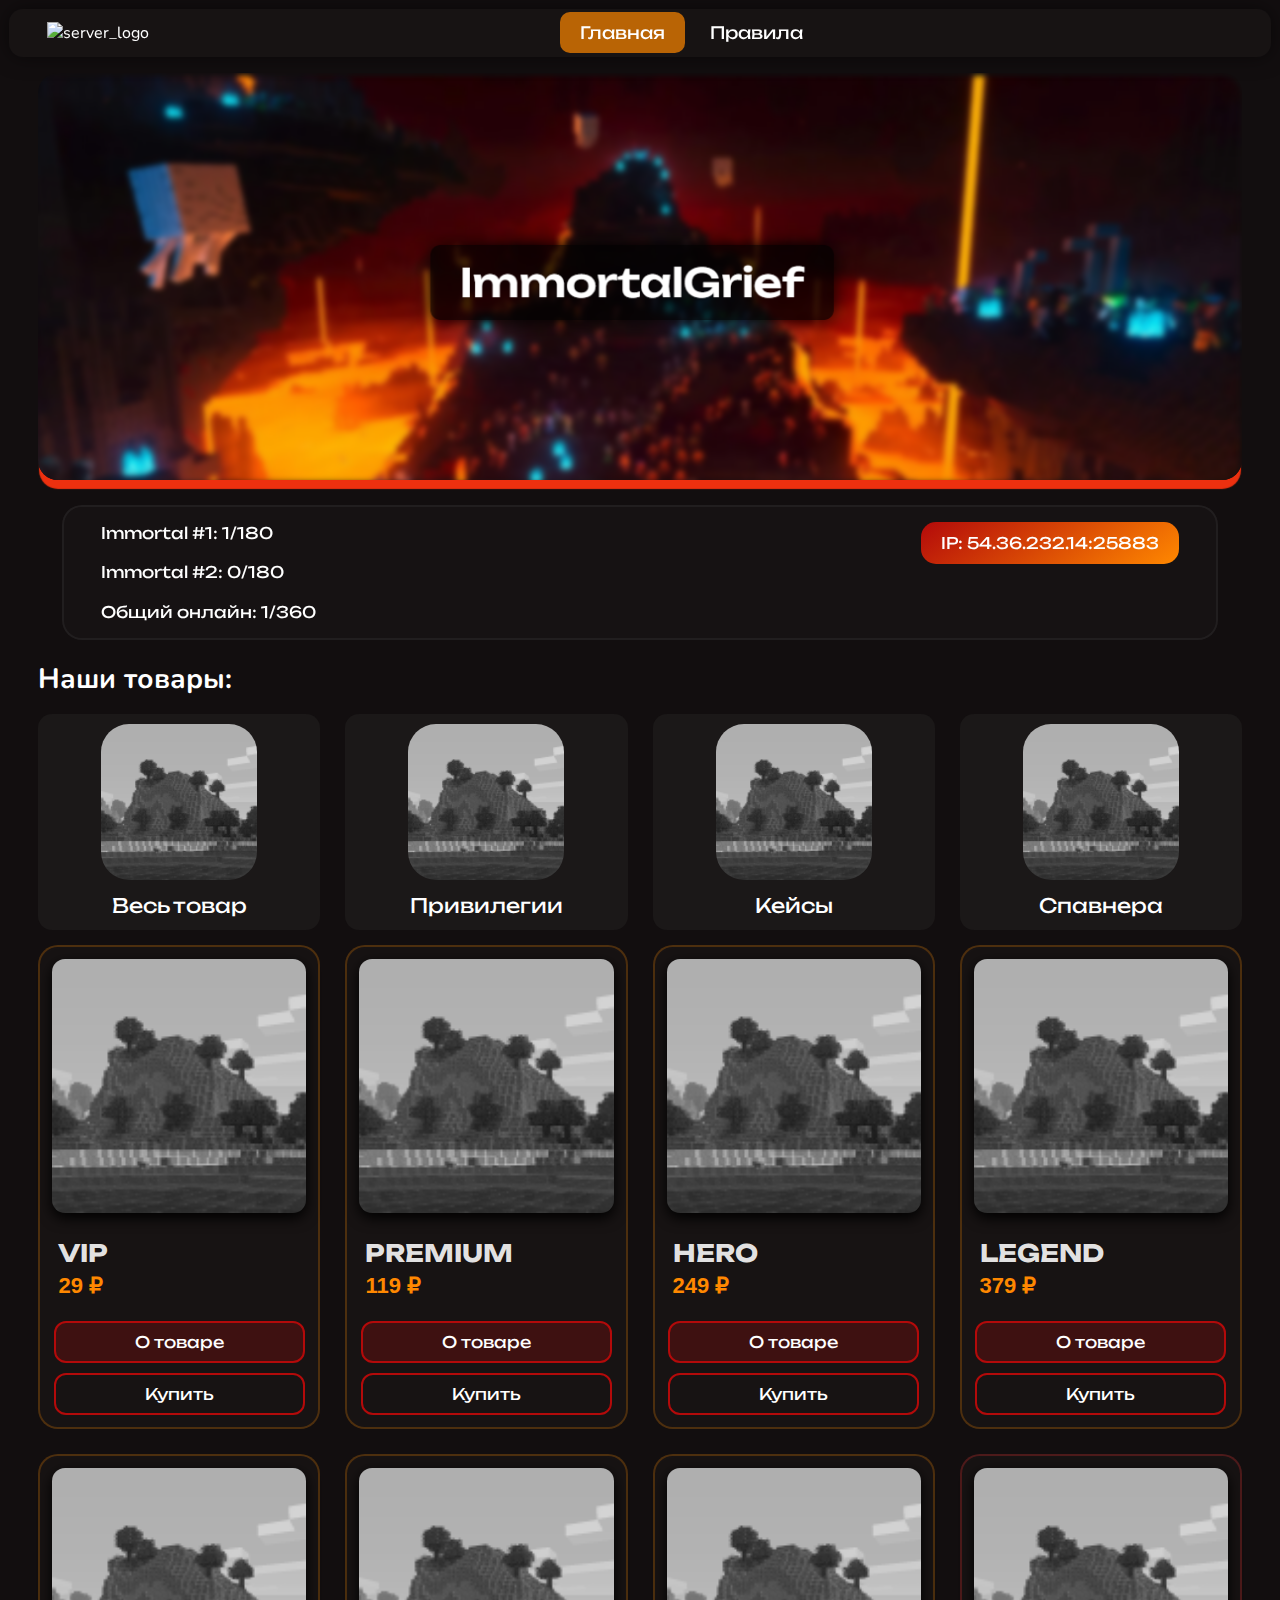
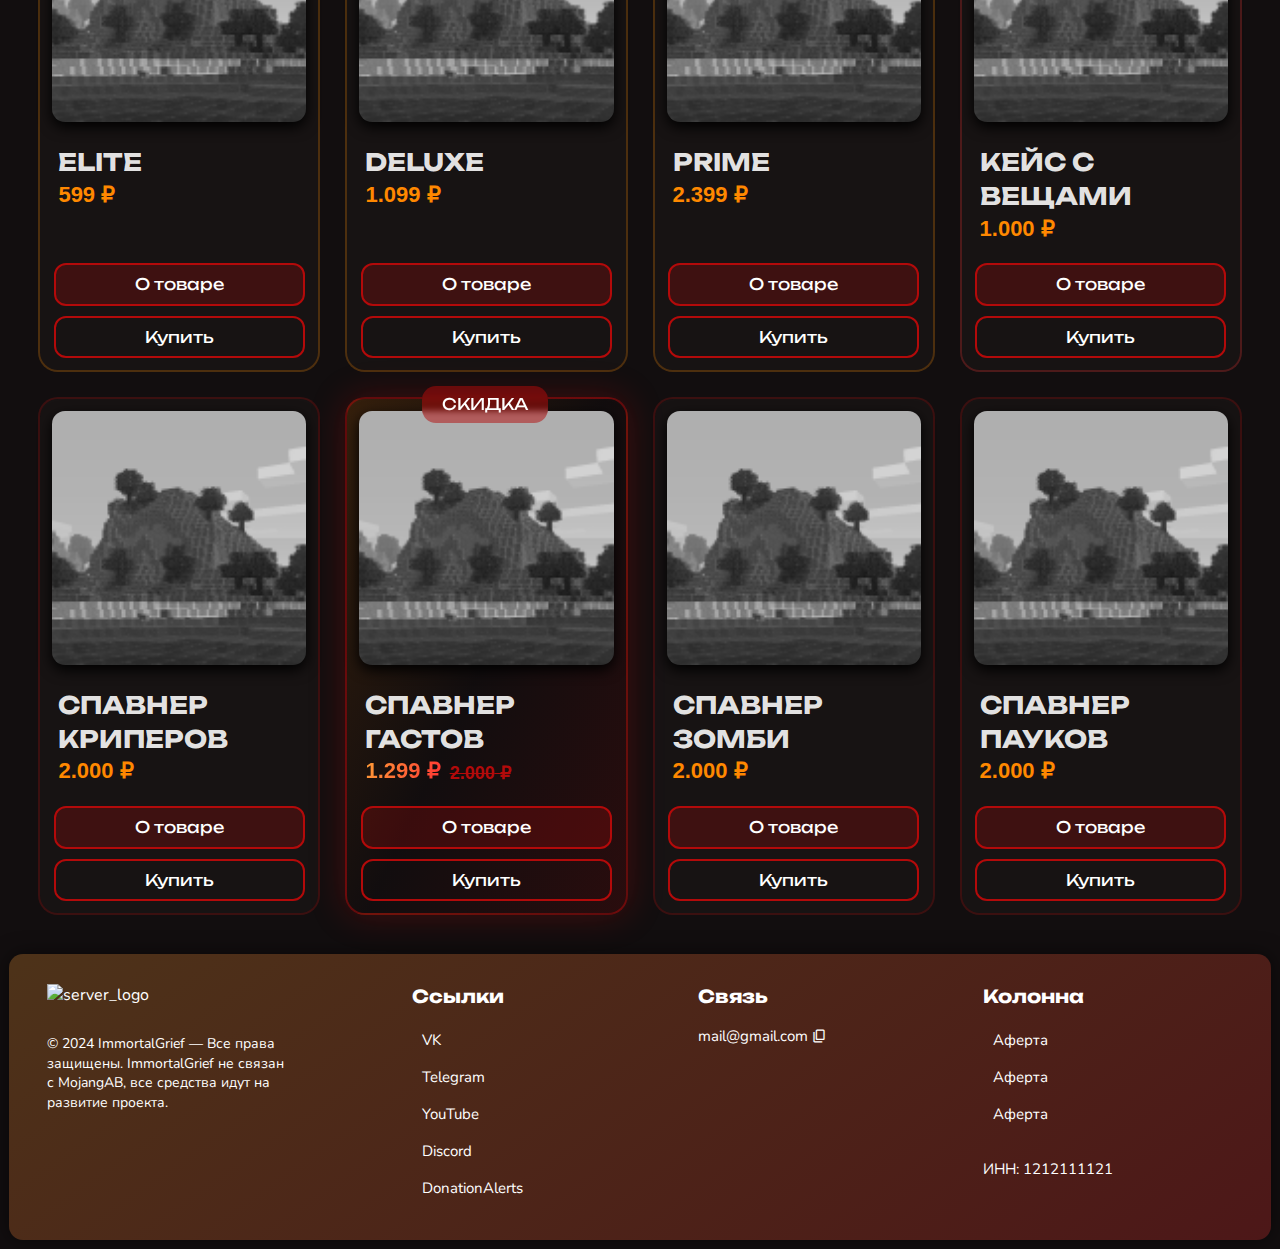
==== commit 679daf58: "styled .sort-panel" ====
--- a/index.html
+++ b/index.html
@@ -35,7 +35,7 @@
             <main>
                 <div class="bg">
 <!--                    <h1 class="title">ImmortalGrief</h1>-->
-                    <img src="https://cdn.discordapp.com/attachments/968157912843288606/1292427590799327243/image.png?ex=6703b27d&is=670260fd&hm=77cc0d7641aa2b9134746945d9fbd70b6e4ddfc12c643209cfe69327c595c73e&" alt="bg" class="bg-image" />
+                    <img src="./img/png/site-image.png" alt="bg" class="bg-image" />
                 </div>
                 <div class="servers-info">
                     <div class="info-column">
@@ -49,10 +49,21 @@
                 </div>
                 <h2 class="chapter">Наши товары:</h2>
                 <div class="sort-panel">
-                    <div class="option">Весь товар</div>
-                    <div class="option">Привилегии</div>
-                    <div class="option">Кейсы</div>
-                    <div class="option">Спавнера</div>
+                    <div class="option all-products">
+                        <img class="option-img" alt="all-products-icon" src="./img/png/server.png"/>
+                        <p class="option-name">Весь товар</p>
+                    </div>
+                    <div class="option preferences">
+                        <img class="option-img" alt="preferences-icon" src="./img/png/server.png"/>
+                        <p class="option-name">Привилегии</p>
+                    </div>
+                    <div class="option cases">
+                        <img class="option-img" alt="cases-icon" src="./img/png/server.png"/>
+                        <p class="option-name">Кейсы</p></div>
+                    <div class="option spawners">
+                        <img class="option-img" alt="spawners-icon" src="./img/png/server.png"/>
+                        <p class="option-name">Спавнера</p>
+                    </div>
                 </div>
                 <ul class="product-list">
                     <li class="product donat">
--- a/css/style.css
+++ b/css/style.css
@@ -366,6 +366,7 @@
   --brand-pale-orange-rgb: 255, 159, 55;
   --brand-red-rgb: 179, 10, 10;
   --brand-pale-red-rgb: 255, 51, 51;
+  --skylight-blue-rgb: 54, 54, 225;
   --blur: 7px;
   --transition: all 0.5s;
 }
--- a/css/index.css
+++ b/css/index.css
@@ -24,29 +24,55 @@
   display: flex;
   flex-wrap: wrap;
   width: 100%;
-  background: linear-gradient(150deg, rgba(var(--brand-red-rgb), 0.7), rgba(var(--objects-color-rgb), 0.7), rgba(var(--objects-color-rgb), 0.7), rgba(var(--brand-orange-rgb), 0.7));
-  padding: 5px;
+  background: transparent;
   margin-bottom: 15px;
-  border-radius: 14px;
   justify-content: center;
-  gap: 35px;
+  gap: 25px;
   font-family: "Unbounded", sans-serif;
 }
 
 .option {
-  font-weight: 400;
-  font-size: 20px;
+  flex: 1;
   cursor: pointer;
   padding: 10px 20px;
   border-radius: 14px;
   transition: var(--transition);
+  background: rgb(var(--objects-color-rgb));
 }
 .option:active {
   scale: 0.98 !important;
   background: rgba(0, 0, 0, 0.5) !important;
 }
-.option:hover {
-  background: rgba(var(--brand-red-rgb), 0.8);
+
+.option-img {
+  margin-left: auto;
+  margin-right: auto;
+  width: 156px;
+  height: 156px;
+  margin-bottom: 12px;
+  border-radius: 28px;
+}
+
+.option-name {
+  text-align: center;
+  font-weight: 400;
+  font-size: 20px;
+}
+
+.all-products:hover {
+  background: rgba(var(--brand-pale-red-rgb), 0.65) !important;
+}
+
+.cases:hover {
+  background: rgba(var(--brand-pale-orange-rgb), 0.65) !important;
+}
+
+.preferences:hover {
+  background: rgba(var(--skylight-blue-rgb), 0.65) !important;
+}
+
+.spawners:hover {
+  background: rgba(106, 33, 239, 0.65) !important;
 }
 
 #search-input {
@@ -98,7 +124,6 @@
 
 .donat {
   border: 2px solid rgba(var(--brand-orange-rgb), 0.24);
-  background: linear-gradient(325deg, rgba(var(--brand-orange-rgb), 0.15), rgba(var(--site-bg-rgb), 0.15), rgba(var(--site-bg-rgb), 0.15)) !important;
 }
 .donat:hover {
   border: 2px solid rgba(var(--brand-orange-rgb), 0.8);
@@ -107,7 +132,6 @@
 
 .case {
   border: 2px solid rgba(var(--brand-pale-red-rgb), 0.24);
-  background: linear-gradient(325deg, rgba(var(--brand-pale-red-rgb), 0.15), rgba(var(--site-bg-rgb), 0.15), rgba(var(--site-bg-rgb), 0.15)) !important;
 }
 .case:hover {
   border: 2px solid rgba(var(--brand-pale-red-rgb), 0.8);
@@ -116,7 +140,6 @@
 
 .spawner {
   border: 2px solid rgba(var(--brand-red-rgb), 0.24);
-  background: linear-gradient(325deg, rgba(var(--brand-red-rgb), 0.15), rgba(var(--site-bg-rgb), 0.15), rgba(var(--site-bg-rgb), 0.15)) !important;
 }
 .spawner:hover {
   border: 2px solid rgba(var(--brand-red-rgb), 0.8);
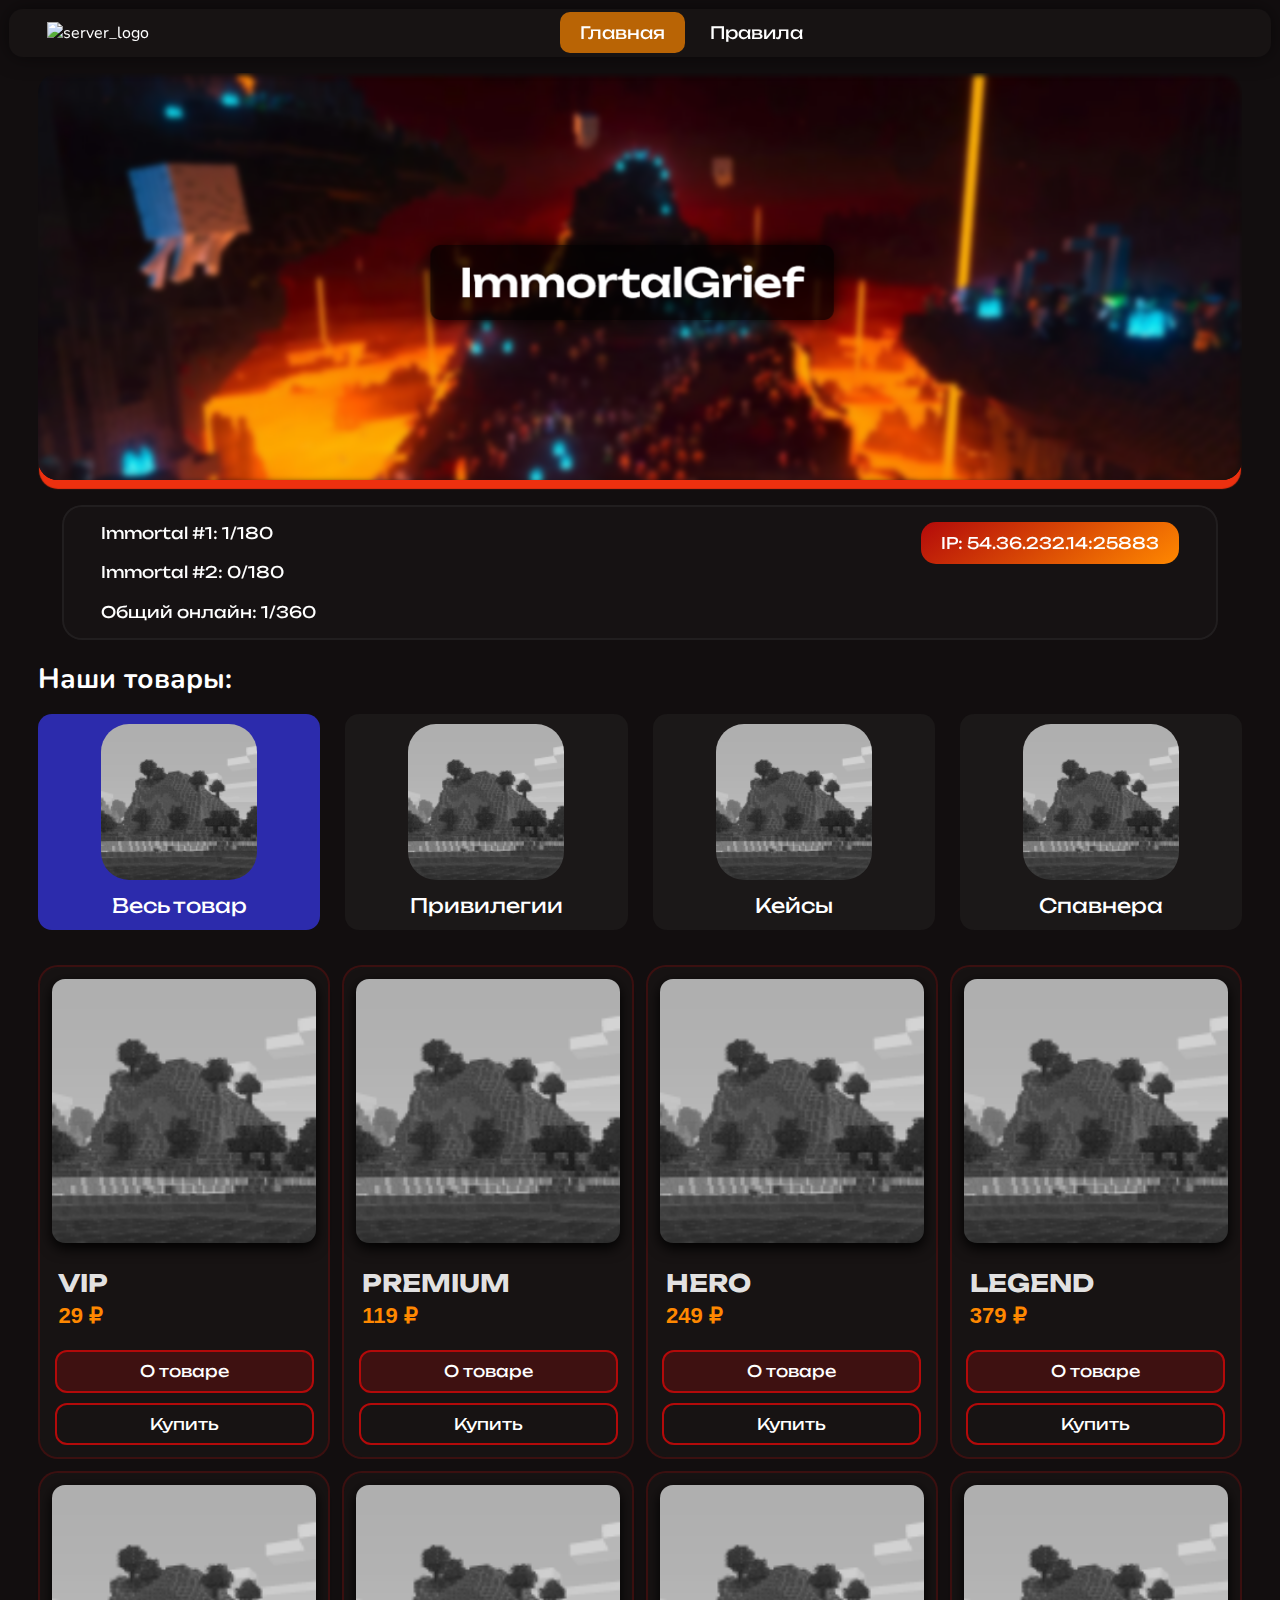
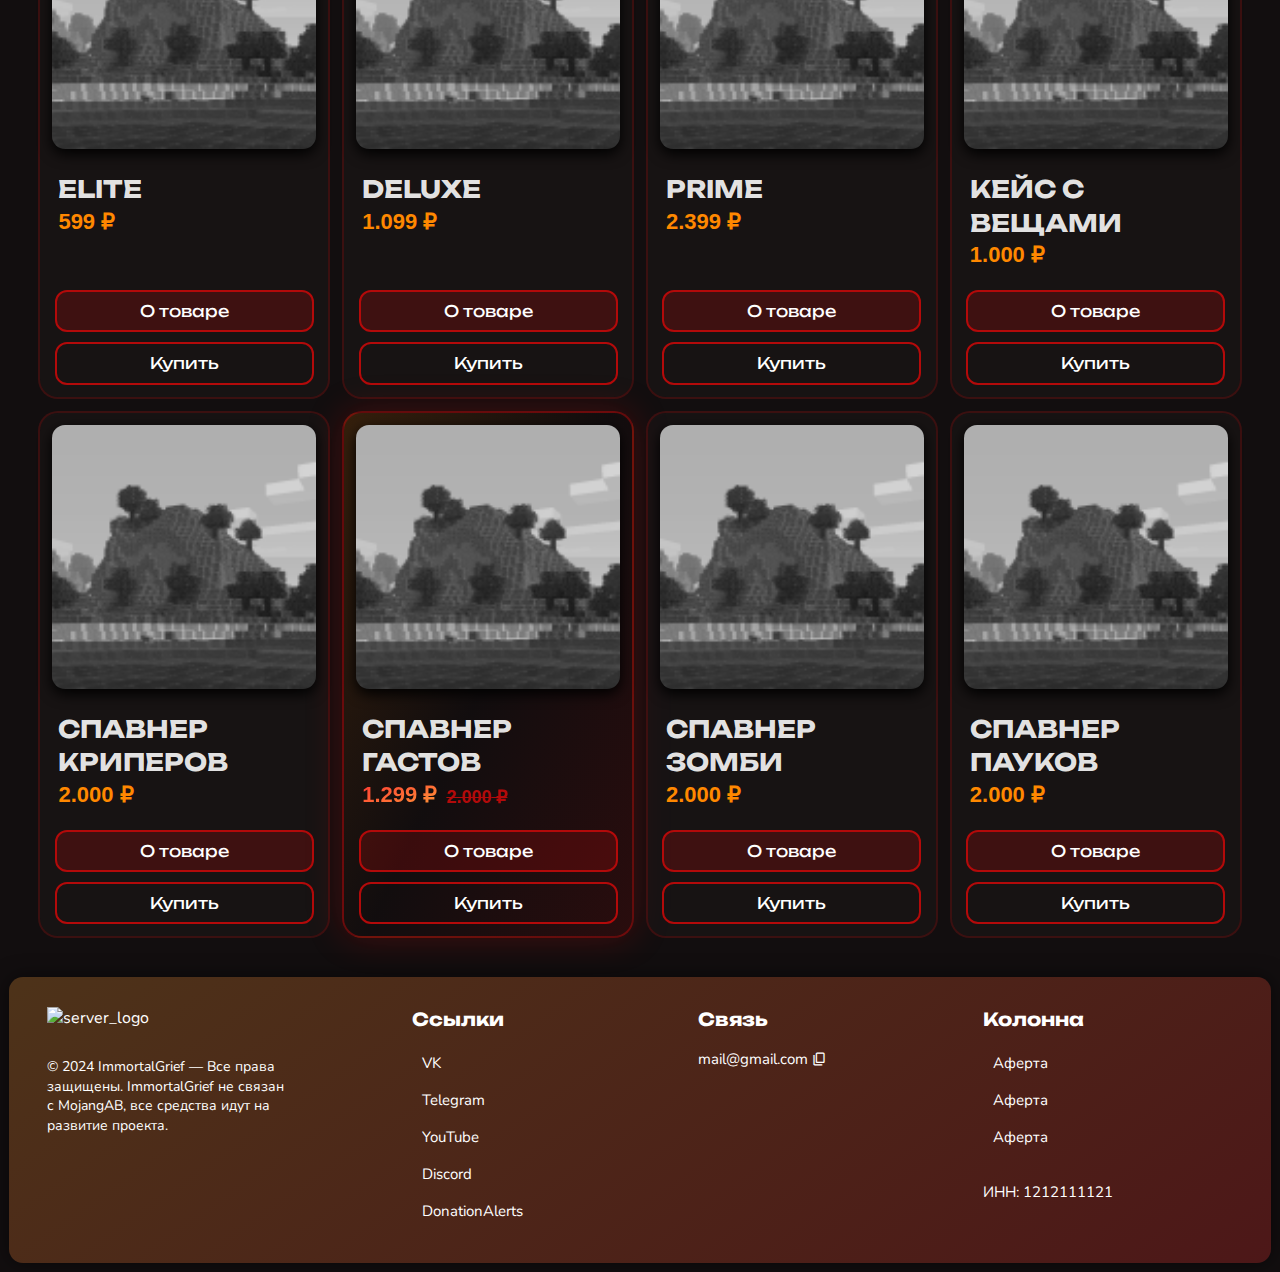
==== commit f5ddfef9: "fix header and styled product cards" ====
--- a/index.html
+++ b/index.html
@@ -16,8 +16,8 @@
             <header class="site-header">
                 <div id="adap-site-header">
                     <ul id="adap-nav-links">
-                        <li class="active-tab"><a href="/">Главная</a></li>
-                        <li><a href="">Правила</a></li>
+                        <a class="active-tab" href="/">Главная</a>
+                        <a href="">Правила</a>
                     </ul>
                 </div>
                 <a href=""><img src='' alt="server_logo"/></a>
@@ -49,7 +49,7 @@
                 </div>
                 <h2 class="chapter">Наши товары:</h2>
                 <div class="sort-panel">
-                    <div class="option all-products">
+                    <div class="option all-products active-option">
                         <img class="option-img" alt="all-products-icon" src="./img/png/server.png"/>
                         <p class="option-name">Весь товар</p>
                     </div>
@@ -78,7 +78,7 @@
                             <button class="transparent_button">Купить</button>
                         </div>
                     </li>
-                    <li class="product donat">
+                    <li class="product">
                         <img src="./img/png/server.png" class="product-img" alt="premium_icon" />
                         <div class="product-info">
                             <h3 class="product-name">PREMIUM</h3>
@@ -90,7 +90,7 @@
                             <button class="transparent_button">Купить</button>
                         </div>
                     </li>
-                    <li class="product donat">
+                    <li class="product">
                         <img src="./img/png/server.png" class="product-img" alt="hero_icon" />
                         <div class="product-info">
                             <h3 class="product-name">HERO</h3>
@@ -102,7 +102,7 @@
                             <button class="transparent_button">Купить</button>
                         </div>
                     </li>
-                    <li class="product donat">
+                    <li class="product">
                         <img src="./img/png/server.png" class="product-img" alt="legend_icon" />
                         <div class="product-info">
                             <h3 class="product-name">LEGEND</h3>
@@ -114,7 +114,7 @@
                             <button class="transparent_button">Купить</button>
                         </div>
                     </li>
-                    <li class="product donat">
+                    <li class="product">
                         <img src="./img/png/server.png" class="product-img" alt="elite_icon" />
                         <div class="product-info">
                             <h3 class="product-name">ELITE</h3>
@@ -126,7 +126,7 @@
                             <button class="transparent_button">Купить</button>
                         </div>
                     </li>
-                    <li class="product donat">
+                    <li class="product">
                         <img src="./img/png/server.png" class="product-img" alt="deluxe_icon" />
                         <div class="product-info">
                             <h3 class="product-name">DELUXE</h3>
@@ -138,7 +138,7 @@
                             <button class="transparent_button">Купить</button>
                         </div>
                     </li>
-                    <li class="product donat">
+                    <li class="product">
                         <img src="./img/png/server.png" class="product-img" alt="prime_icon" />
                         <div class="product-info">
                             <h3 class="product-name">PRIME</h3>
@@ -150,7 +150,7 @@
                             <button class="transparent_button">Купить</button>
                         </div>
                     </li>
-                    <li class="product case">
+                    <li class="product">
                         <img src="./img/png/server.png" class="product-img" alt="case_icon" />
                         <div class="product-info">
                             <h3 class="product-name">Кейс с вещами</h3>
@@ -162,7 +162,7 @@
                             <button class="transparent_button">Купить</button>
                         </div>
                     </li>
-                    <li class="product spawner">
+                    <li class="product">
                         <img src="./img/png/server.png" class="product-img" alt="" />
                         <div class="product-info">
                             <h3 class="product-name">спавнер криперов</h3>
@@ -174,7 +174,7 @@
                             <button class="transparent_button">Купить</button>
                         </div>
                     </li>
-                    <li class="product spawner discount-product">
+                    <li class="product discount-product">
                         <img src="./img/png/server.png" class="product-img" alt="" />
                         <div class="product-info">
                             <h3 class="product-name">спавнер гастов</h3>
@@ -189,7 +189,7 @@
                             <button class="transparent_button">Купить</button>
                         </div>
                     </li>
-                    <li class="product spawner">
+                    <li class="product">
                         <img src="./img/png/server.png" class="product-img" alt="" />
                         <div class="product-info">
                             <h3 class="product-name">спавнер зомби</h3>
@@ -201,7 +201,7 @@
                             <button class="transparent_button">Купить</button>
                         </div>
                     </li>
-                    <li class="product spawner">
+                    <li class="product">
                         <img src="./img/png/server.png" class="product-img" alt="" />
                         <div class="product-info">
                             <h3 class="product-name">спавнер пауков</h3>
--- a/css/style.css
+++ b/css/style.css
@@ -335,17 +335,14 @@
     flex-direction: column;
     flex-wrap: wrap;
     font-family: "Unbounded", sans-serif;
-  }
-  #adap-nav-links li {
+    gap: 10px;
+  }
+  #adap-nav-links a {
+    font-size: 19px;
+    width: 100%;
     list-style-type: none;
     padding: 5px 10px;
     border-radius: 14px;
-  }
-  #adap-nav-links a {
-    padding-left: 12px;
-    padding-bottom: 10px;
-    padding-top: 10px;
-    font-size: 19px;
   }
   #adap-nav-links a:hover {
     background-color: rgba(0, 0, 0, 0.3);
@@ -367,6 +364,7 @@
   --brand-red-rgb: 179, 10, 10;
   --brand-pale-red-rgb: 255, 51, 51;
   --skylight-blue-rgb: 54, 54, 225;
+  --purple-rgb: 106, 33, 239;
   --blur: 7px;
   --transition: all 0.5s;
 }
--- a/css/index.css
+++ b/css/index.css
@@ -25,7 +25,7 @@
   flex-wrap: wrap;
   width: 100%;
   background: transparent;
-  margin-bottom: 15px;
+  margin-bottom: 35px;
   justify-content: center;
   gap: 25px;
   font-family: "Unbounded", sans-serif;
@@ -39,10 +39,6 @@
   transition: var(--transition);
   background: rgb(var(--objects-color-rgb));
 }
-.option:active {
-  scale: 0.98 !important;
-  background: rgba(0, 0, 0, 0.5) !important;
-}
 
 .option-img {
   margin-left: auto;
@@ -59,20 +55,32 @@
   font-size: 20px;
 }
 
+.all-products.active-option {
+  background: rgba(var(--skylight-blue-rgb), 0.75) !important;
+}
 .all-products:hover {
-  background: rgba(var(--brand-pale-red-rgb), 0.65) !important;
-}
-
+  background: rgba(var(--skylight-blue-rgb), 0.65) !important;
+}
+
+.cases.active-option {
+  background: rgba(var(--brand-pale-orange-rgb), 0.75) !important;
+}
 .cases:hover {
   background: rgba(var(--brand-pale-orange-rgb), 0.65) !important;
 }
 
+.preferences.active-option {
+  background: rgba(var(--brand-pale-red-rgb), 0.75) !important;
+}
 .preferences:hover {
-  background: rgba(var(--skylight-blue-rgb), 0.65) !important;
-}
-
+  background: rgba(var(--brand-pale-red-rgb), 0.65) !important;
+}
+
+.spawners.active-option {
+  background: rgba(var(--purple-rgb), 0.75) !important;
+}
 .spawners:hover {
-  background: rgba(106, 33, 239, 0.65) !important;
+  background: rgba(var(--purple-rgb), 0.65) !important;
 }
 
 #search-input {
@@ -91,9 +99,9 @@
 
 .product-list {
   display: grid;
-  grid-template-columns: repeat(auto-fill, minmax(256px, 1fr));
+  grid-template-columns: repeat(auto-fill, minmax(232px, 1fr));
   justify-content: center;
-  gap: 25px;
+  gap: 12px;
   margin-bottom: 20px;
 }
 
@@ -122,46 +130,10 @@
   transform: scale(1.01);
 }
 
-.donat {
-  border: 2px solid rgba(var(--brand-orange-rgb), 0.24);
-}
-.donat:hover {
-  border: 2px solid rgba(var(--brand-orange-rgb), 0.8);
-  box-shadow: 0px 0px 20px rgba(var(--brand-orange-rgb), 0.3);
-}
-
-.case {
-  border: 2px solid rgba(var(--brand-pale-red-rgb), 0.24);
-}
-.case:hover {
-  border: 2px solid rgba(var(--brand-pale-red-rgb), 0.8);
-  box-shadow: 0px 0px 20px rgba(var(--brand-pale-red-rgb), 0.3);
-}
-
-.spawner {
-  border: 2px solid rgba(var(--brand-red-rgb), 0.24);
-}
-.spawner:hover {
-  border: 2px solid rgba(var(--brand-red-rgb), 0.8);
-  box-shadow: 0px 0px 20px rgba(var(--brand-red-rgb), 0.3);
-}
-
 .discount-product {
   box-shadow: 0px 0px 35px rgba(var(--brand-red-rgb), 0.3);
   border: 2px solid rgba(var(--brand-red-rgb), 0.5);
   background: linear-gradient(295deg, rgba(var(--brand-red-rgb), 0.15), rgba(var(--site-bg-rgb), 0.15), rgba(var(--brand-orange-rgb), 0.15)) !important;
-}
-.discount-product::before {
-  content: "CКИДКА";
-  position: absolute;
-  background: rgba(var(--brand-red-rgb), 0.5);
-  padding: 7px 20px;
-  z-index: 2222;
-  backdrop-filter: blur(3px);
-  border-radius: 14px;
-  font-family: "Unbounded", sans-serif;
-  margin-left: 75px;
-  margin-top: -13px;
 }
 .discount-product:hover {
   border: 2px solid rgba(var(--brand-red-rgb), 0.8);
@@ -212,7 +184,7 @@
 }
 
 .new-price {
-  background: -webkit-linear-gradient(160deg, rgb(var(--brand-pale-red-rgb)), rgb(var(--brand-pale-orange-rgb)));
+  background: linear-gradient(160deg, rgb(var(--brand-pale-red-rgb)), rgb(var(--brand-pale-orange-rgb)));
   -webkit-background-clip: text;
   -webkit-text-fill-color: transparent;
   font-size: 22px;
@@ -275,7 +247,7 @@
 
 @media (max-width: 767px) {
   .product-list {
-    gap: 15px;
+    gap: 8px;
   }
   .product-name {
     font-size: 28px;
@@ -338,6 +310,14 @@
   }
 }
 @media (max-width: 660px) {
+  .option-img {
+    width: 96px;
+    height: 96px;
+    border-radius: 25px;
+  }
+  .option-name {
+    font-size: 14px;
+  }
   .sort-panel {
     gap: 18px;
   }
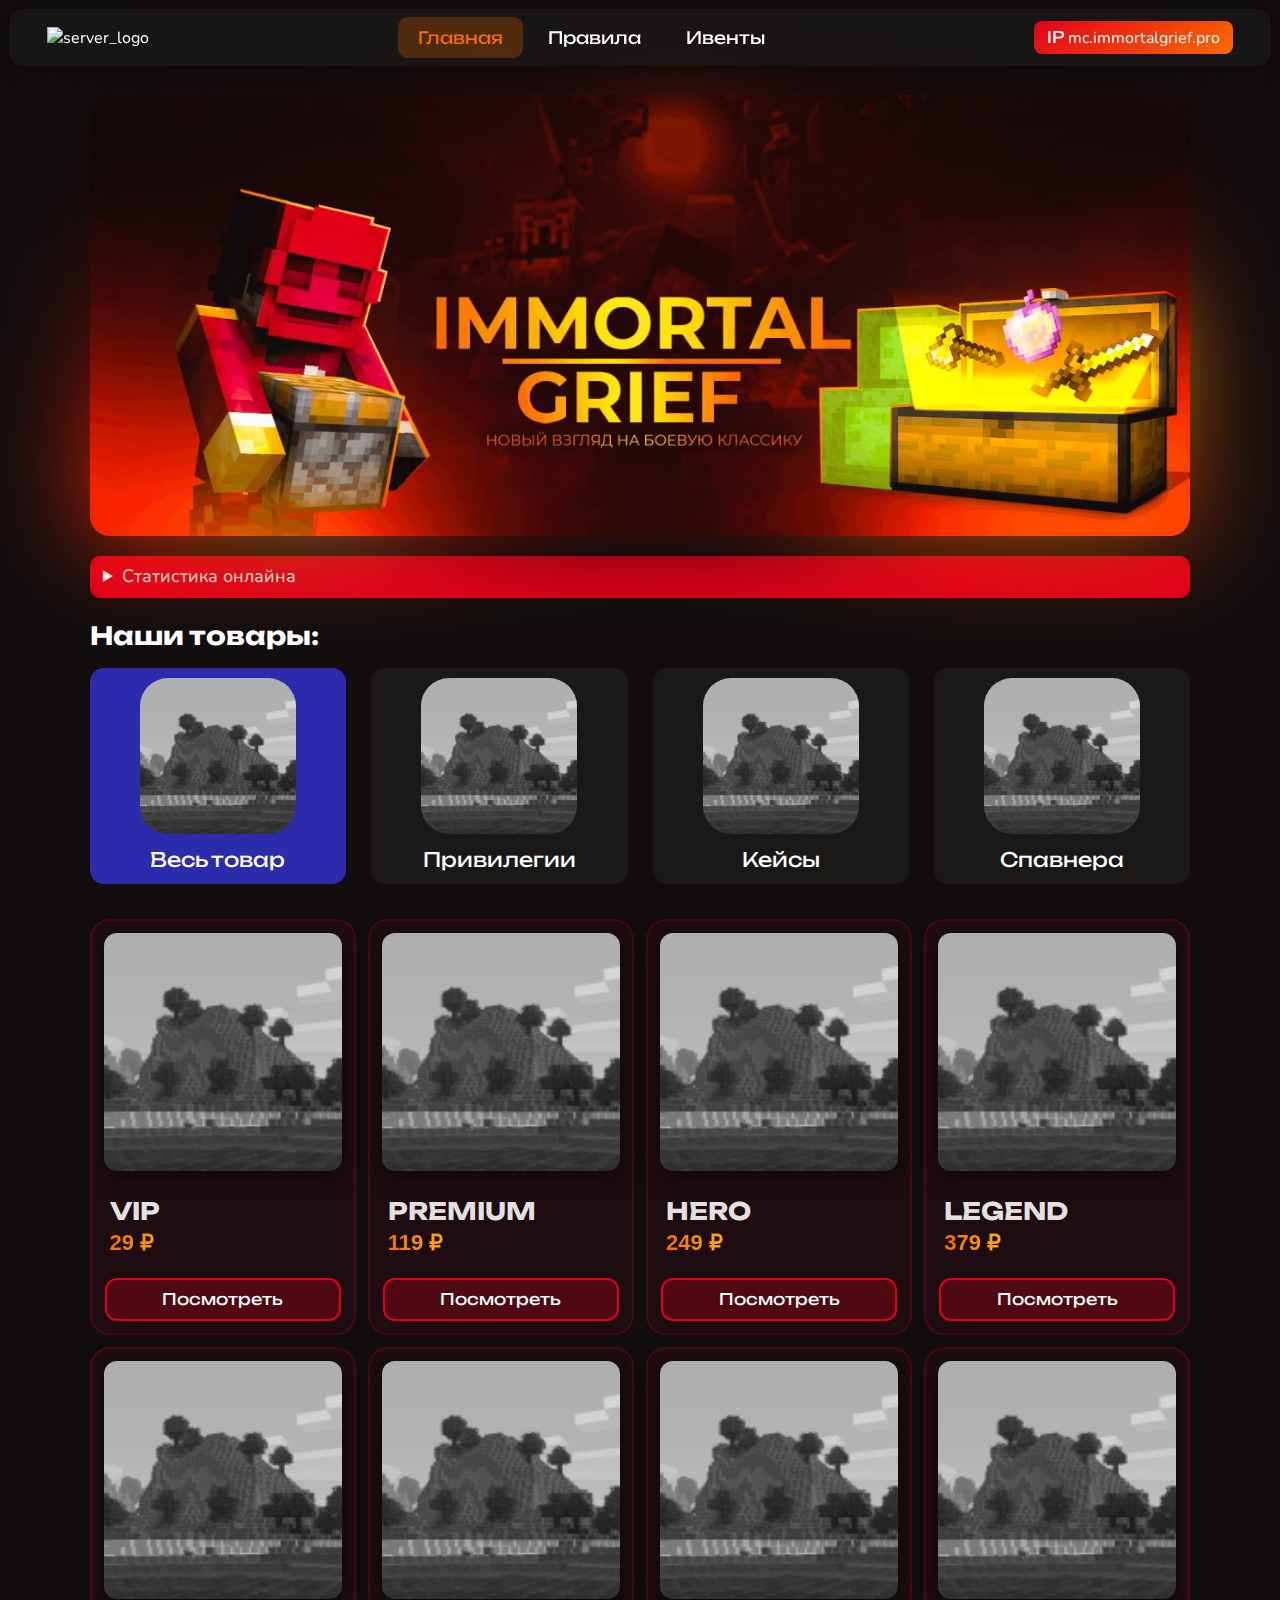
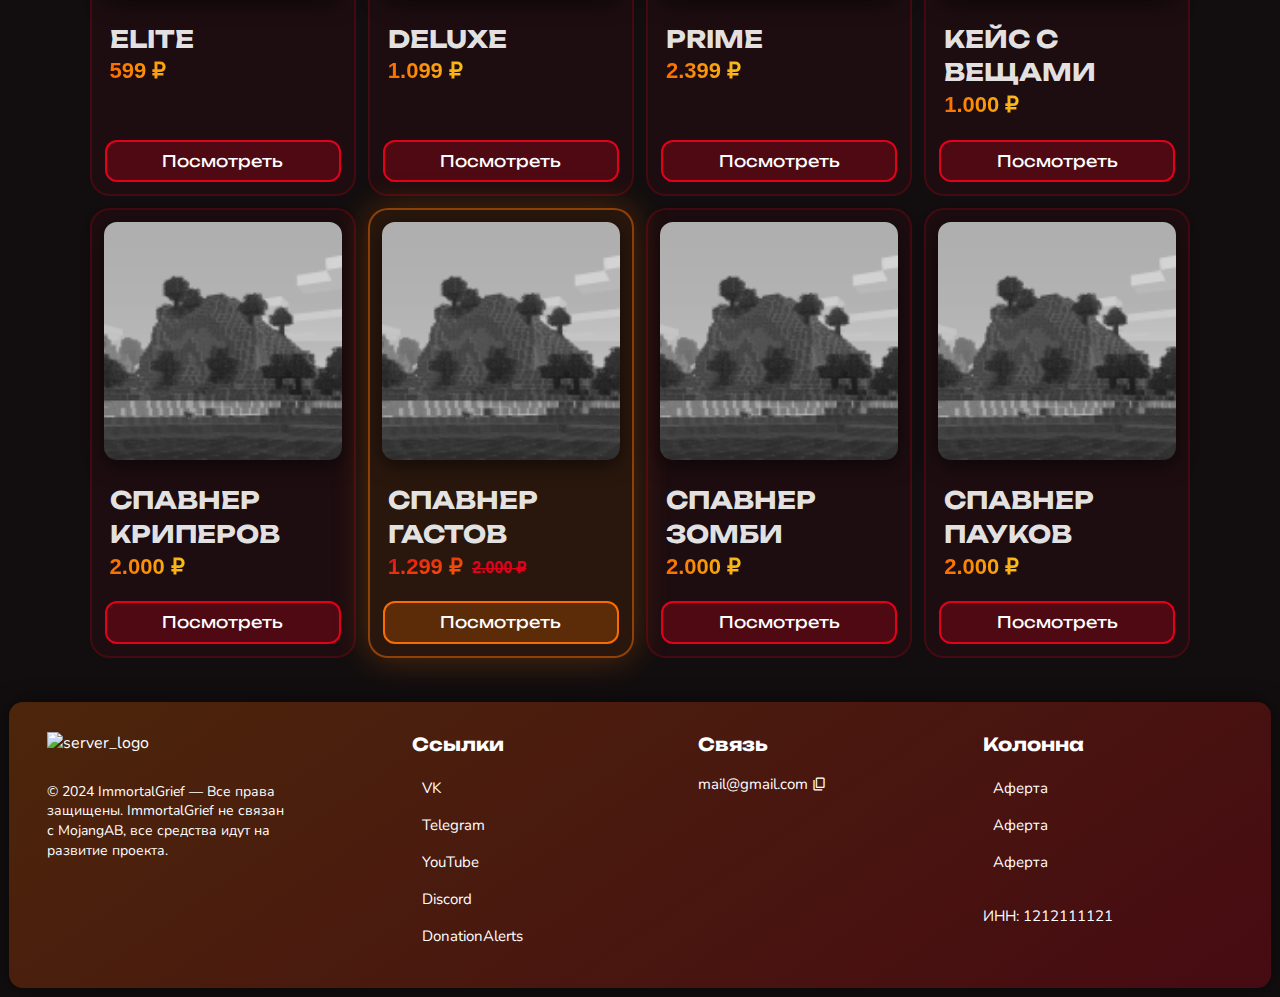
==== commit 4afdd4b5: "Add files via upload" ====
--- a/index.html
+++ b/index.html
@@ -1,5 +1,5 @@
 <!DOCTYPE html>
-<html lang="en">
+<html lang="ru">
     <head>
         <meta charset="UTF-8">
         <meta name="viewport" content="width=device-width, user-scalable=no, initial-scale=1.0, maximum-scale=1.0, minimum-scale=1.0" />
@@ -16,37 +16,43 @@
             <header class="site-header">
                 <div id="adap-site-header">
                     <ul id="adap-nav-links">
-                        <a class="active-tab" href="/">Главная</a>
-                        <a href="">Правила</a>
+                        <a class="active-tab" href="./index.html">Главная</a>
+                        <a href="./rules.html">Правила</a>
+                        <a href="./events.html">Ивенты</a>
                     </ul>
                 </div>
                 <a href=""><img src='' alt="server_logo"/></a>
                 <nav id="nav-bar">
                     <ul id="nav-links">
-                        <li><a class="active-tab" href="">Главная</a></li>
-                        <li><a href="">Правила</a></li>
+                        <li><a class="active-tab" href="./index.html">Главная</a></li>
+                        <li><a href="./rules.html">Правила</a></li>
+                        <li><a href="./events.html">Ивенты</a></li>
                     </ul>
                 </nav>
                 <div id="header-buttons">
+                    <button class="ip-button" onclick="copyIP()"><span id="ip">IP</span><span id="server-ip"> mc.immortalgrief.pro</span></button>
+<!--                    <details class="lang-menu">-->
+<!--                        <summary class="lang-menu-title">Язык</summary>-->
+<!--                        <div class="lang-menu-langs">-->
+<!--                            <button class="lang-menu-btn">English</button>-->
+<!--                            <button class="lang-menu-btn">Русский</button>-->
+<!--                        </div>-->
+<!--                    </details>-->
                     <button id="burger-button" onclick="toggleAdapHeader()"><span class="material-symbols-outlined">menu</span></button>
                 </div>
             </header>
 
             <main>
-                <div class="bg">
-<!--                    <h1 class="title">ImmortalGrief</h1>-->
-                    <img src="./img/png/site-image.png" alt="bg" class="bg-image" />
-                </div>
-                <div class="servers-info">
-                    <div class="info-column">
-                        <p>Immortal #1: 1/180</p>
-                        <p>Immortal #2: 0/180</p>
-                        <p>Общий онлайн: 1/360</p>
-                    </div>
-                    <div class="info-column">
-                        <button class="ip-button" onclick="copyIP()">IP: 54.36.232.14:25883</button>
-                    </div>
-                </div>
+                <div class="blured-img">
+                    <img src="./img/png/banner.jpg" alt="bg" class="base-image" />
+                    <img src="./img/png/banner.jpg" alt="blur-img" class="image-blured" />
+                </div>
+                <details class="stat-info">
+                    <summary>Статистика онлайна</summary>
+                    <p class="server-online">Immortal #1: 1<span>/</span>180</p>
+                    <p class="server-online">Immortal #2: 0<span>/</span>180</p>
+                    <p class="total-server-online">Общий онлайн: 1<span>/</span>360</p>
+                </details>
                 <h2 class="chapter">Наши товары:</h2>
                 <div class="sort-panel">
                     <div class="option all-products active-option">
@@ -66,7 +72,7 @@
                     </div>
                 </div>
                 <ul class="product-list">
-                    <li class="product donat">
+                    <li class="product">
                         <img src="./img/png/server.png" class="product-img" alt="vip_icon" />
                         <div class="product-info">
                             <h3 class="product-name">VIP</h3>
@@ -74,8 +80,8 @@
                             <p class="product-type no-display">donate</p>
                         </div>
                         <div class="product-buttons">
-                            <button class="red_button">О товаре</button>
-                            <button class="transparent_button">Купить</button>
+                            <button class="red_button">Посмотреть</button>
+<!--                            <button class="transparent_button">Купить</button>-->
                         </div>
                     </li>
                     <li class="product">
@@ -86,8 +92,8 @@
                             <p class="product-type no-display">donate</p>
                         </div>
                         <div class="product-buttons">
-                            <button class="red_button">О товаре</button>
-                            <button class="transparent_button">Купить</button>
+                            <button class="red_button">Посмотреть</button>
+<!--                            <button class="transparent_button">Купить</button>-->
                         </div>
                     </li>
                     <li class="product">
@@ -98,8 +104,8 @@
                             <p class="product-type no-display">donate</p>
                         </div>
                         <div class="product-buttons">
-                            <button class="red_button">О товаре</button>
-                            <button class="transparent_button">Купить</button>
+                            <button class="red_button">Посмотреть</button>
+<!--                            <button class="transparent_button">Купить</button>-->
                         </div>
                     </li>
                     <li class="product">
@@ -110,8 +116,8 @@
                             <p class="product-type no-display">donate</p>
                         </div>
                         <div class="product-buttons">
-                            <button class="red_button">О товаре</button>
-                            <button class="transparent_button">Купить</button>
+                            <button class="red_button">Посмотреть</button>
+<!--                            <button class="transparent_button">Купить</button>-->
                         </div>
                     </li>
                     <li class="product">
@@ -122,8 +128,8 @@
                             <p class="product-type no-display">donate</p>
                         </div>
                         <div class="product-buttons">
-                            <button class="red_button">О товаре</button>
-                            <button class="transparent_button">Купить</button>
+                            <button class="red_button">Посмотреть</button>
+<!--                            <button class="transparent_button">Купить</button>-->
                         </div>
                     </li>
                     <li class="product">
@@ -134,8 +140,8 @@
                             <p class="product-type no-display">donate</p>
                         </div>
                         <div class="product-buttons">
-                            <button class="red_button">О товаре</button>
-                            <button class="transparent_button">Купить</button>
+                            <button class="red_button">Посмотреть</button>
+<!--                            <button class="transparent_button">Купить</button>-->
                         </div>
                     </li>
                     <li class="product">
@@ -146,8 +152,8 @@
                             <p class="product-type no-display">donate</p>
                         </div>
                         <div class="product-buttons">
-                            <button class="red_button">О товаре</button>
-                            <button class="transparent_button">Купить</button>
+                            <button class="red_button">Посмотреть</button>
+<!--                            <button class="transparent_button">Купить</button>-->
                         </div>
                     </li>
                     <li class="product">
@@ -158,8 +164,8 @@
                             <p class="product-type no-display">case</p>
                         </div>
                         <div class="product-buttons">
-                            <button class="red_button">О товаре</button>
-                            <button class="transparent_button">Купить</button>
+                            <button class="red_button">Посмотреть</button>
+<!--                            <button class="transparent_button">Купить</button>-->
                         </div>
                     </li>
                     <li class="product">
@@ -170,8 +176,8 @@
                             <p class="product-type no-display">spawner</p>
                         </div>
                         <div class="product-buttons">
-                            <button class="red_button">О товаре</button>
-                            <button class="transparent_button">Купить</button>
+                            <button class="red_button">Посмотреть</button>
+<!--                            <button class="transparent_button">Купить</button>-->
                         </div>
                     </li>
                     <li class="product discount-product">
@@ -185,8 +191,8 @@
                             <p class="product-type no-display">spawner</p>
                         </div>
                         <div class="product-buttons">
-                            <button class="red_button">О товаре</button>
-                            <button class="transparent_button">Купить</button>
+                            <button class="red_button">Посмотреть</button>
+<!--                            <button class="transparent_button">Купить</button>-->
                         </div>
                     </li>
                     <li class="product">
@@ -197,8 +203,8 @@
                             <p class="product-type no-display">spawner</p>
                         </div>
                         <div class="product-buttons">
-                            <button class="red_button">О товаре</button>
-                            <button class="transparent_button">Купить</button>
+                            <button class="red_button">Посмотреть</button>
+<!--                            <button class="transparent_button">Купить</button>-->
                         </div>
                     </li>
                     <li class="product">
@@ -209,8 +215,8 @@
                             <p class="product-type no-display">spawner</p>
                         </div>
                         <div class="product-buttons">
-                            <button class="red_button">О товаре</button>
-                            <button class="transparent_button">Купить</button>
+                            <button class="red_button">Посмотреть</button>
+<!--                            <button class="transparent_button">Купить</button>-->
                         </div>
                     </li>
                 </ul>
@@ -245,17 +251,7 @@
         </div>
     </div>
 
-    <script>
-        function toggleAdapHeader() {
-            let adap_header = document.getElementById('adap-site-header')
-            if (adap_header) { adap_header.classList.toggle("active-header") }
-        }
-
-        function copyIP() {
-            navigator.clipboard.writeText("54.36.232.14:25883");
-            alert("IP скопирован")
-        }
-    </script>
+    <script src="./js/scripts.js"></script>
 
     </body>
 </html>--- a/css/style.css
+++ b/css/style.css
@@ -17,7 +17,7 @@
   font-family: "Nunito";
   height: 100%;
   scroll-behavior: smooth;
-  scroll-padding-top: 40px;
+  scroll-padding-top: 55px;
   line-height: 1.4;
   background-color: rgb(var(--site-bg-rgb));
   color: var(--text-color);
@@ -26,7 +26,7 @@
 .container {
   margin-left: auto;
   margin-right: auto;
-  max-width: 1300px;
+  max-width: 1480px;
   height: 100%;
   width: 100%;
 }
@@ -39,10 +39,10 @@
 
 main {
   flex: 1 1 auto;
-  margin-top: 2px;
-  margin-bottom: 10px;
-  margin-right: 3%;
-  margin-left: 3%;
+  margin-top: 15px;
+  margin-bottom: 15px;
+  margin-right: 7%;
+  margin-left: 7%;
 }
 
 button {
@@ -130,6 +130,12 @@
   transition-property: fill, stroke;
 }
 
+@media (max-width: 767px) {
+  main {
+    margin-right: 2%;
+    margin-left: 2%;
+  }
+}
 @media (prefers-reduced-motion: reduce) {
   * {
     animation-duration: 0.01ms !important;
@@ -176,7 +182,7 @@
 
 footer {
   padding: 30px 3% 30px;
-  background: linear-gradient(325deg, rgba(var(--brand-pale-red-rgb), 0.25), rgba(var(--brand-pale-orange-rgb), 0.25)) !important;
+  background: linear-gradient(325deg, rgba(var(--brand-red-rgb), 0.25), rgba(var(--brand-orange-rgb), 0.25)) !important;
   display: grid;
   grid-template-columns: repeat(auto-fit, minmax(200px, auto));
   gap: 2.2rem;
@@ -248,7 +254,7 @@
   display: flex;
   align-items: center;
   justify-content: space-between;
-  background: rgba(var(--objects-color-rgb), 0.5);
+  background: rgba(var(--objects-color-rgb), 0.75);
   border-radius: 14px;
   padding: 12px 3%;
   transition: all 0.7s;
@@ -257,10 +263,11 @@
 }
 
 .active-tab {
-  background: rgb(var(--brand-orange-rgb), 0.7);
+  color: rgb(var(--brand-orange-rgb), 1);
+  background: rgb(var(--brand-orange-rgb), 0.25);
 }
 .active-tab:hover {
-  background: rgba(var(--brand-orange-rgb), 0.55) !important;
+  background: rgba(var(--brand-orange-rgb), 0.17) !important;
 }
 
 #nav-links {
@@ -280,7 +287,7 @@
   border-radius: 10px;
 }
 #nav-links a:hover {
-  background: rgba(var(--brand-red-rgb), 0.55);
+  background: rgba(var(--brand-red-rgb), 0.25);
 }
 
 #header-buttons {
@@ -301,7 +308,59 @@
   margin-right: 6px;
 }
 #burger-button span {
-  padding: 4px 8px;
+  padding-top: 5px;
+  padding-right: 8px;
+  padding-left: 8px;
+}
+
+.lang-menu {
+  cursor: pointer;
+  font-family: "Unbounded", sans-serif;
+}
+
+.lang-menu-langs {
+  position: absolute;
+  display: flex;
+  flex-direction: column;
+  gap: 3px;
+  padding: 6px;
+  background: rgba(0, 0, 0, 0.5);
+  border: 2px solid rgb(var(--brand-dark-red-rgb));
+  border-radius: 15px;
+  backdrop-filter: blur(3px);
+  -webkit-backdrop-filter: blur(3px);
+  margin-top: 5px;
+}
+
+.lang-menu-title {
+  list-style: none;
+  border-radius: 10px;
+  background: rgb(var(--brand-red-rgb));
+  padding: 5px 12px;
+}
+
+.lang-menu-btn {
+  outline: none;
+  border: none;
+  background: transparent;
+  padding: 3px 5px;
+  border-radius: 8px;
+  cursor: pointer;
+  transition: all 0.5s;
+}
+.lang-menu-btn:hover {
+  background: rgb(var(--brand-orange-rgb));
+}
+
+.ip-button {
+  padding: 5px 13px;
+  border-radius: 8px;
+  border: 0px solid transparent;
+  background: linear-gradient(145deg, rgb(var(--brand-red-rgb)), rgb(var(--brand-orange-rgb)));
+  cursor: pointer;
+}
+.ip-button #ip {
+  font-family: "Unbounded", sans-serif;
 }
 
 @media (max-width: 767px) {
@@ -313,6 +372,12 @@
   }
   header {
     padding: 10px 1%;
+  }
+  .lang-menu-title {
+    padding: 8px 12px;
+  }
+  .ip-button #server-ip {
+    display: none;
   }
   #adap-site-header {
     position: absolute;
@@ -359,10 +424,10 @@
   --text-color: #fff;
   --site-bg-rgb: 18, 14, 15;
   --objects-color-rgb: 27, 24, 24;
-  --brand-orange-rgb: 255, 136, 0;
-  --brand-pale-orange-rgb: 255, 159, 55;
-  --brand-red-rgb: 179, 10, 10;
-  --brand-pale-red-rgb: 255, 51, 51;
+  --brand-orange-rgb: 249, 108, 0;
+  --brand-yellow-rgb: 255, 231, 30;
+  --brand-red-rgb: 227, 0, 27;
+  --brand-dark-red-rgb: 155, 3, 28;
   --skylight-blue-rgb: 54, 54, 225;
   --purple-rgb: 106, 33, 239;
   --blur: 7px;
@@ -429,4 +494,62 @@
   overflow: hidden !important;
 }
 
+.stat-info {
+  border-radius: 10px !important;
+  border: 2px solid rgba(var(--brand-red-rgb), 1);
+  overflow: hidden;
+  padding: 0.4rem 0.4rem 0;
+  background: linear-gradient(135deg, rgb(var(--brand-red-rgb), 0.35), rgb(var(--brand-dark-red-rgb), 0.35));
+  z-index: 110;
+}
+.stat-info summary {
+  background-color: rgba(var(--brand-red-rgb), 1);
+  color: white;
+  font-size: 18px;
+  margin: -0.4rem -0.4rem 0;
+  padding: 0.4rem 0.7rem;
+  border-radius: 0 !important;
+  transition: background-color 0.5s;
+  cursor: pointer;
+}
+.stat-info summary:hover {
+  background-color: rgba(var(--brand-dark-red-rgb), 1);
+}
+
+.stat-info[open] {
+  padding: 0.4rem;
+}
+.stat-info[open] summary {
+  margin-bottom: 8px;
+}
+
+.blured-img {
+  position: relative;
+  margin-bottom: 20px;
+}
+
+.base-image {
+  position: relative;
+  width: 100%;
+  border-radius: 20px;
+  z-index: 5;
+}
+
+.image-blured {
+  width: 100%;
+  position: absolute;
+  filter: blur(50px);
+  border-radius: 20px;
+  z-index: 4;
+  bottom: 0;
+  left: 0;
+  right: 0;
+}
+
+@media (max-width: 767px) {
+  .stat-info summary {
+    font-size: 15px;
+  }
+}
+
 /*# sourceMappingURL=style.css.map */
--- a/css/index.css
+++ b/css/index.css
@@ -4,20 +4,31 @@
 @import url("https://fonts.googleapis.com/css2?family=Unbounded:wght@200..900&display=swap");
 @import url("https://fonts.googleapis.com/css2?family=Nunito&display=swap");
 @import url("https://fonts.googleapis.com/css2?family=Unbounded:wght@200..900&display=swap");
-.bg {
-  position: relative;
-}
-
-.bg-image {
-  border-radius: 20px;
-  width: 100%;
-  box-shadow: 0px 10px 1px -1px rgb(237, 48, 15);
-}
-
 .chapter {
   margin-top: 20px;
   margin-bottom: 15px;
-  font-size: 28px;
+  font-size: 25px;
+  font-family: "Unbounded", sans-serif;
+}
+
+.stat-info p {
+  margin-bottom: 8px;
+  font-family: "Unbounded", sans-serif;
+  font-variant-numeric: tabular-nums;
+}
+
+.server-online {
+  font-size: 20px;
+}
+.server-online span {
+  color: #acacac;
+}
+
+.total-server-online {
+  font-size: 23px;
+}
+.total-server-online span {
+  color: #acacac;
 }
 
 .sort-panel {
@@ -63,17 +74,17 @@
 }
 
 .cases.active-option {
-  background: rgba(var(--brand-pale-orange-rgb), 0.75) !important;
+  background: rgba(var(--brand-orange-rgb), 0.75) !important;
 }
 .cases:hover {
-  background: rgba(var(--brand-pale-orange-rgb), 0.65) !important;
+  background: rgba(var(--brand-orange-rgb), 0.65) !important;
 }
 
 .preferences.active-option {
-  background: rgba(var(--brand-pale-red-rgb), 0.75) !important;
+  background: rgba(var(--brand-dark-red-rgb), 0.75) !important;
 }
 .preferences:hover {
-  background: rgba(var(--brand-pale-red-rgb), 0.65) !important;
+  background: rgba(var(--brand-dark-red-rgb), 0.65) !important;
 }
 
 .spawners.active-option {
@@ -109,9 +120,9 @@
   display: flex;
   flex-direction: column;
   min-height: 100%;
-  background: rgba(var(--objects-color-rgb), 0.5);
+  background: rgba(var(--brand-red-rgb), 0.06);
   border-radius: 20px;
-  border: 2px solid rgba(var(--brand-red-rgb), 0.24);
+  border: 2px solid rgba(var(--brand-red-rgb), 0.2);
   transition: all 0.7s;
 }
 .product .product-buttons {
@@ -131,13 +142,28 @@
 }
 
 .discount-product {
-  box-shadow: 0px 0px 35px rgba(var(--brand-red-rgb), 0.3);
-  border: 2px solid rgba(var(--brand-red-rgb), 0.5);
-  background: linear-gradient(295deg, rgba(var(--brand-red-rgb), 0.15), rgba(var(--site-bg-rgb), 0.15), rgba(var(--brand-orange-rgb), 0.15)) !important;
+  box-shadow: 0px 0px 35px rgba(var(--brand-orange-rgb), 0.3);
+  border: 2px solid rgba(var(--brand-orange-rgb), 0.5);
+  background: rgba(var(--brand-orange-rgb), 0.1);
 }
 .discount-product:hover {
-  border: 2px solid rgba(var(--brand-red-rgb), 0.8);
-  box-shadow: 0px 0px 50px rgba(var(--brand-red-rgb), 0.3);
+  border: 2px solid rgba(var(--brand-orange-rgb), 0.8);
+  box-shadow: 0px 0px 50px rgba(var(--brand-orange-rgb), 0.3);
+}
+.discount-product .product-buttons .transparent_button {
+  border: 2px solid rgb(var(--brand-orange-rgb));
+  background: transparent;
+}
+.discount-product .product-buttons .transparent_button:hover {
+  border: 2px solid rgba(var(--brand-orange-rgb), 0.6);
+}
+.discount-product .product-buttons .red_button {
+  border: 2px solid rgb(var(--brand-orange-rgb));
+  background: rgba(var(--brand-orange-rgb), 0.25);
+}
+.discount-product .product-buttons .red_button:hover {
+  border: 2px solid rgba(var(--brand-orange-rgb), 0.6);
+  background: rgba(var(--brand-orange-rgb), 0.1);
 }
 
 .product-img {
@@ -147,7 +173,7 @@
   width: 100%;
   padding: 12px;
   border-radius: 25px;
-  filter: drop-shadow(0 5px 7px black);
+  filter: drop-shadow(0 5px 10px rgba(0, 0, 0, 0.55));
 }
 
 .product-info {
@@ -169,22 +195,7 @@
 }
 
 .product-price {
-  font-size: 22px;
-  font-family: sans-serif;
-  font-weight: 800;
-  text-decoration: none;
-  color: rgb(var(--brand-orange-rgb));
-}
-.product-price::after {
-  content: " ₽";
-}
-.product-price.not-static::before {
-  font-weight: 1000;
-  content: "~ ";
-}
-
-.new-price {
-  background: linear-gradient(160deg, rgb(var(--brand-pale-red-rgb)), rgb(var(--brand-pale-orange-rgb)));
+  background: linear-gradient(90deg, rgb(var(--brand-orange-rgb)), rgb(var(--brand-yellow-rgb)), rgb(var(--brand-orange-rgb)));
   -webkit-background-clip: text;
   -webkit-text-fill-color: transparent;
   font-size: 22px;
@@ -193,6 +204,24 @@
   text-decoration: none;
   color: rgb(var(--brand-orange-rgb));
 }
+.product-price::after {
+  content: " ₽";
+}
+.product-price.not-static::before {
+  font-weight: 1000;
+  content: "~ ";
+}
+
+.new-price {
+  background: linear-gradient(160deg, rgb(var(--brand-red-rgb)), rgb(var(--brand-orange-rgb)));
+  -webkit-background-clip: text;
+  -webkit-text-fill-color: transparent;
+  font-size: 22px;
+  font-family: sans-serif;
+  font-weight: 800;
+  text-decoration: none;
+  color: rgb(var(--brand-orange-rgb));
+}
 .new-price::after {
   content: " ₽";
 }
@@ -202,7 +231,7 @@
 }
 
 .old-price {
-  font-size: 18px;
+  font-size: 16px;
   font-family: sans-serif;
   font-weight: 800;
   text-decoration: line-through;
@@ -217,34 +246,6 @@
   content: "~ ";
 }
 
-.servers-info {
-  z-index: 999;
-  margin-top: 25px;
-  margin-left: 2%;
-  margin-right: 2%;
-  display: flex;
-  flex-wrap: wrap;
-  gap: 30px;
-  justify-content: space-between;
-  padding: 15px 3%;
-  border-radius: 20px;
-  background: rgba(255, 255, 255, 0.02);
-  border: 2px solid rgba(255, 255, 255, 0.05);
-  font-family: "Unbounded", sans-serif;
-  font-weight: 400;
-  backdrop-filter: blur(4px);
-  -webkit-backdrop-filter: blur(4px);
-  word-break: break-all;
-}
-
-.ip-button {
-  padding: 10px 20px;
-  border-radius: 15px;
-  border: 0px solid transparent;
-  background: linear-gradient(145deg, rgb(var(--brand-red-rgb)), rgb(var(--brand-orange-rgb)));
-  cursor: pointer;
-}
-
 @media (max-width: 767px) {
   .product-list {
     gap: 8px;
@@ -260,53 +261,23 @@
   .chapter {
     font-size: 20px;
   }
-  .product-price {
-    font-size: 18px;
-    font-family: sans-serif;
-    font-weight: 800;
-    text-decoration: none;
-    color: rgb(var(--brand-orange-rgb));
-  }
-  .product-price::after {
-    content: " ₽";
-  }
-  .product-price.not-static::before {
-    font-weight: 1000;
-    content: "~ ";
-  }
-  .new-price {
-    font-size: 18px;
-    font-family: sans-serif;
-    font-weight: 800;
-    text-decoration: none;
-    color: rgb(var(--brand-orange-rgb));
-  }
-  .new-price::after {
-    content: " ₽";
-  }
-  .new-price.not-static::before {
-    font-weight: 1000;
-    content: "~ ";
+  .product-price, .new-price {
+    font-size: 19px;
   }
   .old-price {
-    font-size: 15px;
-    font-family: sans-serif;
-    font-weight: 800;
-    text-decoration: line-through;
-    color: rgb(var(--brand-red-rgb));
-  }
-  .old-price::after {
-    content: " ₽";
-  }
-  .old-price.not-static::before {
-    font-weight: 1000;
-    content: "~ ";
+    font-size: 16px;
   }
   .option {
     font-size: 17px;
   }
   .discount-product {
     background: linear-gradient(325deg, rgba(var(--brand-red-rgb), 0.25), rgba(var(--site-bg-rgb), 0.25), rgba(var(--brand-orange-rgb), 0.25)) !important;
+  }
+  .server-online {
+    font-size: 15px;
+  }
+  .total-server-online {
+    font-size: 17px;
   }
 }
 @media (max-width: 660px) {
@@ -316,7 +287,7 @@
     border-radius: 25px;
   }
   .option-name {
-    font-size: 14px;
+    font-size: 16px;
   }
   .sort-panel {
     gap: 18px;
@@ -324,13 +295,13 @@
 }
 @media (max-width: 575px) {
   .product-name {
-    font-size: 20px;
+    font-size: 22px;
   }
   .product-price, .new-price {
-    font-size: 16px;
+    font-size: 18px;
   }
   .old-price {
-    font-size: 13px;
+    font-size: 15px;
   }
   .product-list {
     grid-template-columns: repeat(auto-fill, minmax(200px, 1fr));
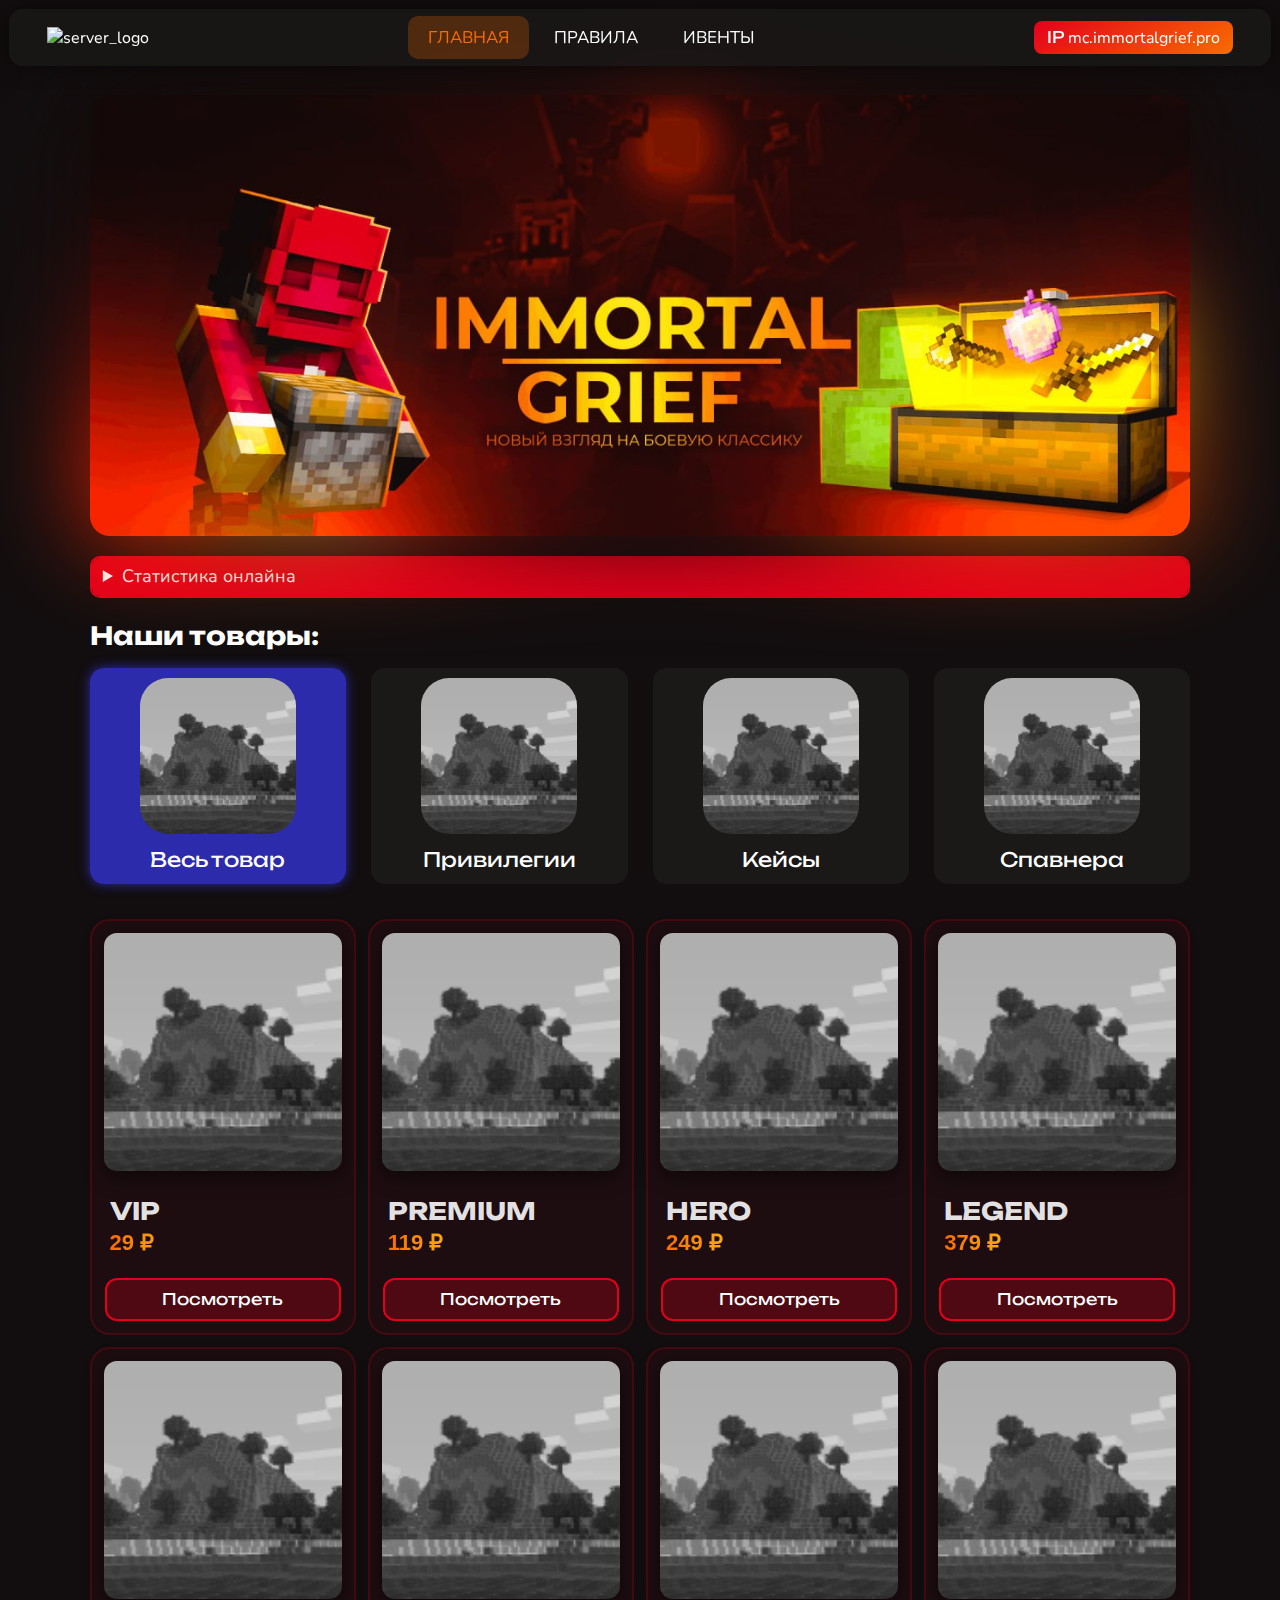
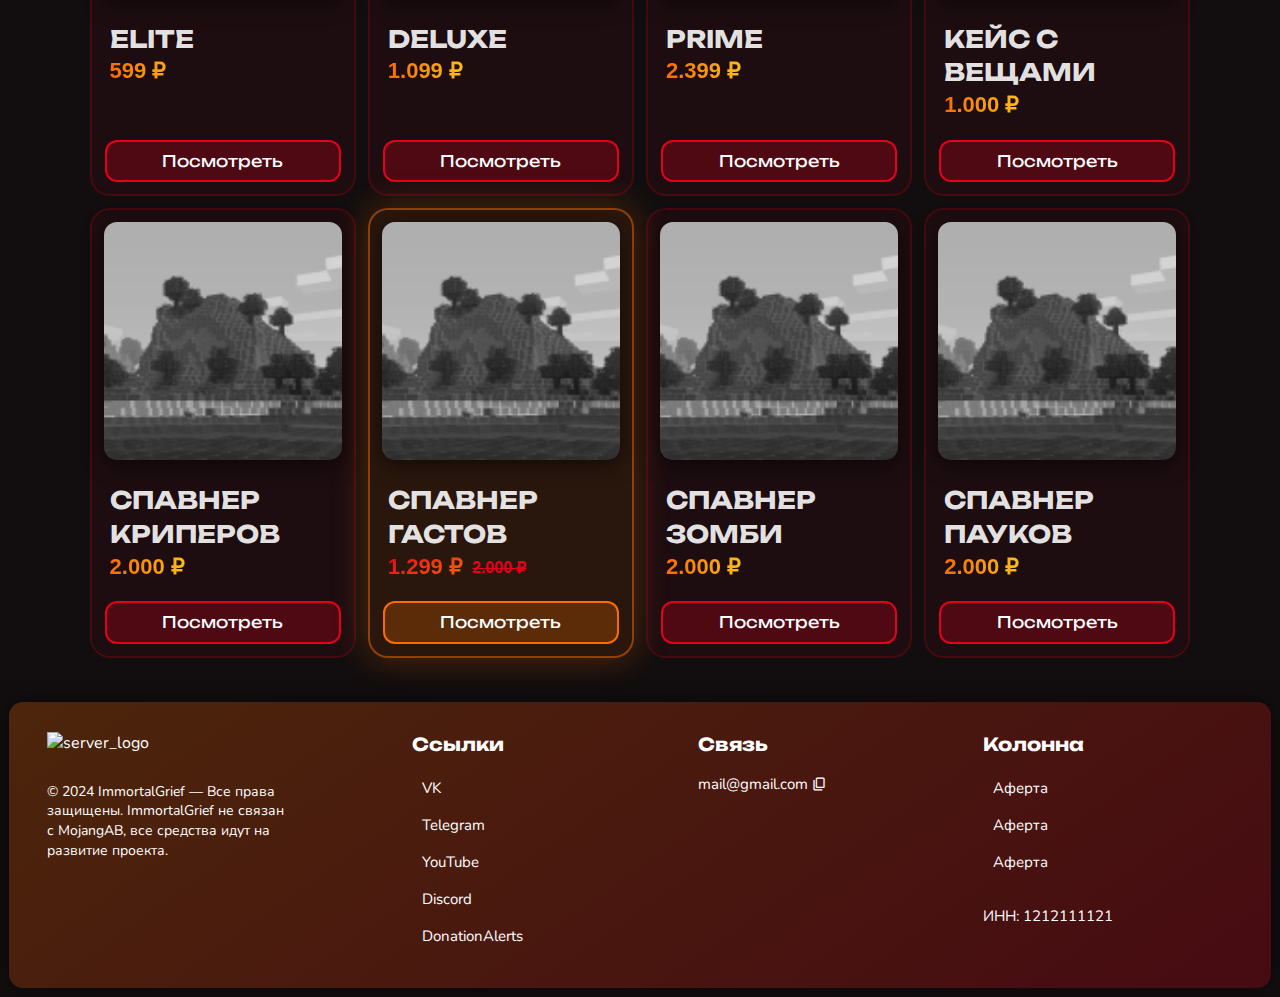
==== commit 5416bb83: "Add files via upload" ====
--- a/index.html
+++ b/index.html
@@ -30,7 +30,8 @@
                     </ul>
                 </nav>
                 <div id="header-buttons">
-                    <button class="ip-button" onclick="copyIP()"><span id="ip">IP</span><span id="server-ip"> mc.immortalgrief.pro</span></button>
+                    <!-- data-tooltip-bottom="Скопировать IP" -->
+                    <a data-clipboard-text="mc.immortalgrief.pro" id="ip-button" class="ip-button"><span id="ip">IP</span><span id="server-ip"> mc.immortalgrief.pro</span></a>
 <!--                    <details class="lang-menu">-->
 <!--                        <summary class="lang-menu-title">Язык</summary>-->
 <!--                        <div class="lang-menu-langs">-->
--- a/css/style.css
+++ b/css/style.css
@@ -19,8 +19,14 @@
   scroll-behavior: smooth;
   scroll-padding-top: 55px;
   line-height: 1.4;
+  color: var(--text-color);
+}
+
+body {
+  background-image: url(https://pbs.twimg.com/media/E6voPBqX0AgZjwT?format=jpg&name=large), linear-gradient(rgba(0, 0, 0, 0), rgb(var(--site-bg-rgb)));
+  background-position: center top;
+  background-repeat: repeat-x;
   background-color: rgb(var(--site-bg-rgb));
-  color: var(--text-color);
 }
 
 .container {
@@ -273,7 +279,8 @@
 #nav-links {
   display: flex;
   gap: 5px;
-  font-family: "Unbounded", sans-serif;
+  font-weight: 500;
+  text-transform: uppercase;
 }
 #nav-links li {
   list-style-type: none;
--- a/css/index.css
+++ b/css/index.css
@@ -68,30 +68,38 @@
 
 .all-products.active-option {
   background: rgba(var(--skylight-blue-rgb), 0.75) !important;
+  box-shadow: 0 0 12px rgba(var(--skylight-blue-rgb), 0.75) !important;
 }
 .all-products:hover {
   background: rgba(var(--skylight-blue-rgb), 0.65) !important;
+  box-shadow: 0 0 7px rgba(var(--skylight-blue-rgb), 0.65) !important;
 }
 
 .cases.active-option {
   background: rgba(var(--brand-orange-rgb), 0.75) !important;
+  box-shadow: 0 0 12px rgba(var(--brand-orange-rgb), 0.75) !important;
 }
 .cases:hover {
   background: rgba(var(--brand-orange-rgb), 0.65) !important;
+  box-shadow: 0 0 7px rgba(var(--brand-orange-rgb), 0.65) !important;
 }
 
 .preferences.active-option {
   background: rgba(var(--brand-dark-red-rgb), 0.75) !important;
+  box-shadow: 0 0 12px rgba(var(--brand-dark-red-rgb), 0.75) !important;
 }
 .preferences:hover {
   background: rgba(var(--brand-dark-red-rgb), 0.65) !important;
+  box-shadow: 0 0 7px rgba(var(--brand-dark-red-rgb), 0.65) !important;
 }
 
 .spawners.active-option {
   background: rgba(var(--purple-rgb), 0.75) !important;
+  box-shadow: 0 0 12px rgba(var(--purple-rgb), 0.75) !important;
 }
 .spawners:hover {
   background: rgba(var(--purple-rgb), 0.65) !important;
+  box-shadow: 0 0 7px rgba(var(--purple-rgb), 0.65) !important;
 }
 
 #search-input {
@@ -213,7 +221,7 @@
 }
 
 .new-price {
-  background: linear-gradient(160deg, rgb(var(--brand-red-rgb)), rgb(var(--brand-orange-rgb)));
+  background: linear-gradient(145deg, rgb(var(--brand-red-rgb)), rgb(var(--brand-orange-rgb)));
   -webkit-background-clip: text;
   -webkit-text-fill-color: transparent;
   font-size: 22px;
@@ -270,9 +278,6 @@
   .option {
     font-size: 17px;
   }
-  .discount-product {
-    background: linear-gradient(325deg, rgba(var(--brand-red-rgb), 0.25), rgba(var(--site-bg-rgb), 0.25), rgba(var(--brand-orange-rgb), 0.25)) !important;
-  }
   .server-online {
     font-size: 15px;
   }
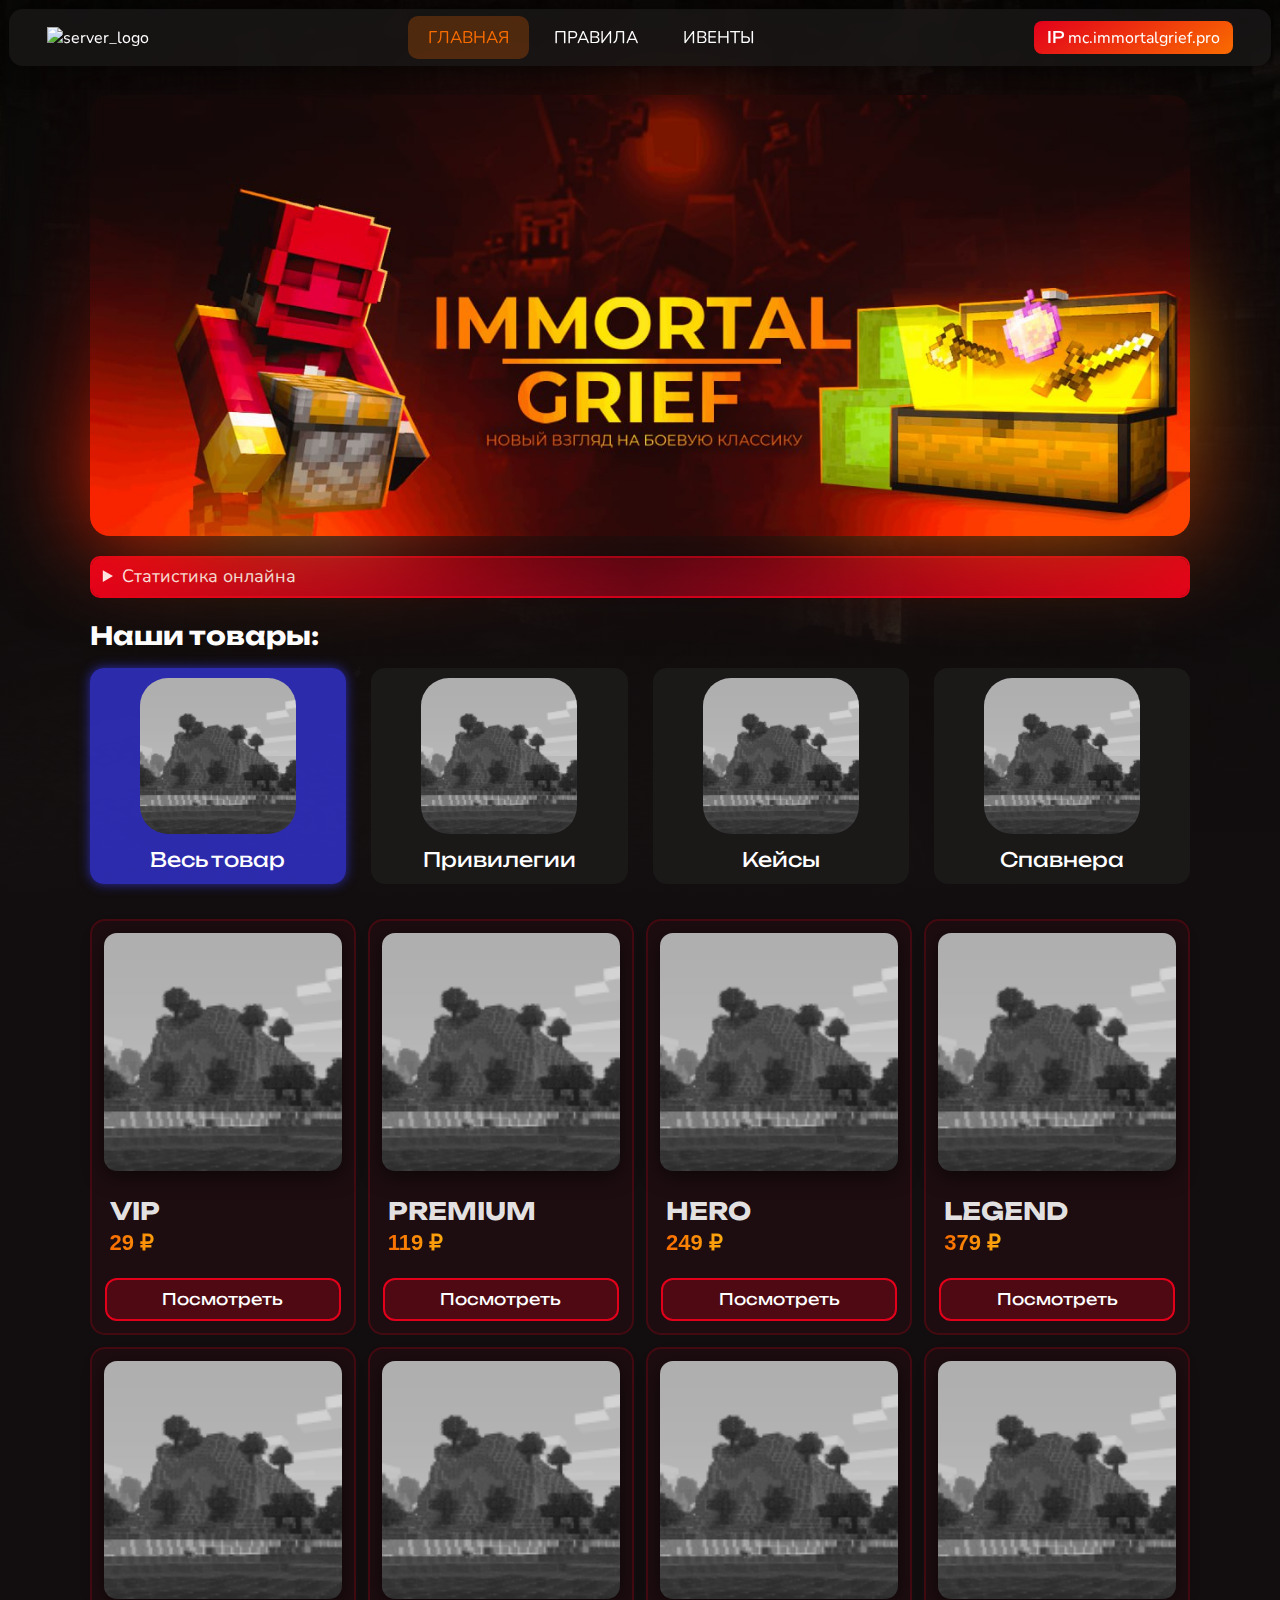
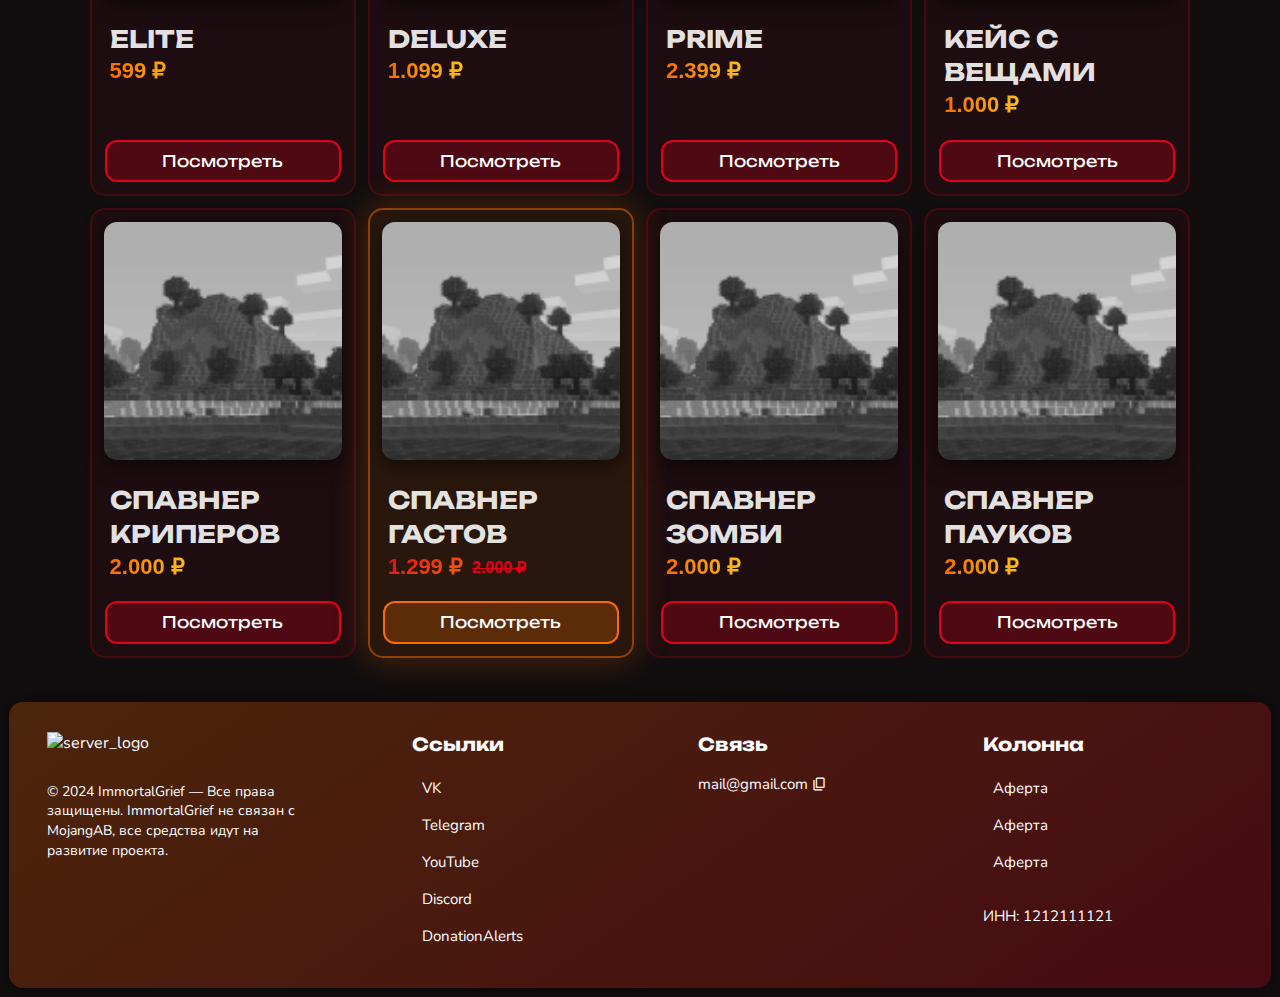
==== commit db3c7450: "Add files via upload" ====
--- a/index.html
+++ b/index.html
@@ -31,7 +31,7 @@
                 </nav>
                 <div id="header-buttons">
                     <!-- data-tooltip-bottom="Скопировать IP" -->
-                    <a data-clipboard-text="mc.immortalgrief.pro" id="ip-button" class="ip-button"><span id="ip">IP</span><span id="server-ip"> mc.immortalgrief.pro</span></a>
+                    <button data-clipboard-text="mc.immortalgrief.pro" id="ip-button" class="ip-button"><span id="ip">IP</span><span id="server-ip"> mc.immortalgrief.pro</span></button>
 <!--                    <details class="lang-menu">-->
 <!--                        <summary class="lang-menu-title">Язык</summary>-->
 <!--                        <div class="lang-menu-langs">-->
@@ -72,6 +72,41 @@
                         <p class="option-name">Спавнера</p>
                     </div>
                 </div>
+
+                <!-- Модального окно для привилегии -->
+                <dialog class="product-modal no-display" id="hero-modal">
+                    <button class="close-modal-btn" id="close-hero-modal-btn"><span class="close-modal-btn-icon material-symbols-outlined">close</span></button>
+                    <div class="product-modal-left-info">
+                        <img src="./img/png/server.png" class="product-modal-img" alt="hero_icon" />
+                        <p class="product-price">249</p>
+                        <div class="product-modal-buttons">
+                            <input placeholder="Введите никнейм" required id="hero-nickname-input" class="product-modal-input" />
+                            <input placeholder="Введите свою почту" required id="hero-email-input" class="product-modal-input" />
+                            <button id="buy-hero-btn" class="red_button">Купить</button>
+                        </div>
+                    </div>
+                    <div class="product-modal-right-info">
+                        <h1 class="product-modal-title">HERO</h1>
+                        <div class="product-modal-information">
+                            <p class="product-modal-p">Доступные команды:</p>
+                            <p class="product-modal-p">Получение набора привелегии - /kit HERO</p>
+                            <p class="product-modal-p">Просмотр содержимого наборов - /kit</p>
+                            <p class="product-modal-p">Создание своего клана - /clan</p>
+                            <p class="product-modal-p">Телепорт на случайные дальние координаты - /rtp far</p>
+                            <p class="product-modal-p">Просмотр инвентаря игрока - /invsee</p>
+                            <p class="product-modal-p">Просмотр баланса игрока - /balance <никнейм></p>
+                            <p class="product-modal-p">+ Возможности предыдущей привилегии.</p>
+                            </br>
+                            <p class="product-modal-p">Доп. возможности:</p>
+                            <p class="product-modal-p">Количество точек дома: 3</p>
+                            <p class="product-modal-p">Количество регионов: 4</p>
+                            <p class="product-modal-p">Количество слотов аукциона: 5</p>
+                            <p class="product-modal-p">Количество блоков привата за раз: 32,000</p>
+                        </div>
+                    </div>
+                </dialog>
+                <!--  -->
+
                 <ul class="product-list">
                     <li class="product">
                         <img src="./img/png/server.png" class="product-img" alt="vip_icon" />
@@ -82,7 +117,6 @@
                         </div>
                         <div class="product-buttons">
                             <button class="red_button">Посмотреть</button>
-<!--                            <button class="transparent_button">Купить</button>-->
                         </div>
                     </li>
                     <li class="product">
@@ -94,7 +128,6 @@
                         </div>
                         <div class="product-buttons">
                             <button class="red_button">Посмотреть</button>
-<!--                            <button class="transparent_button">Купить</button>-->
                         </div>
                     </li>
                     <li class="product">
@@ -105,8 +138,7 @@
                             <p class="product-type no-display">donate</p>
                         </div>
                         <div class="product-buttons">
-                            <button class="red_button">Посмотреть</button>
-<!--                            <button class="transparent_button">Купить</button>-->
+                            <button class="red_button" id="open-hero-modal">Посмотреть</button>
                         </div>
                     </li>
                     <li class="product">
@@ -118,7 +150,6 @@
                         </div>
                         <div class="product-buttons">
                             <button class="red_button">Посмотреть</button>
-<!--                            <button class="transparent_button">Купить</button>-->
                         </div>
                     </li>
                     <li class="product">
@@ -130,7 +161,6 @@
                         </div>
                         <div class="product-buttons">
                             <button class="red_button">Посмотреть</button>
-<!--                            <button class="transparent_button">Купить</button>-->
                         </div>
                     </li>
                     <li class="product">
@@ -142,7 +172,6 @@
                         </div>
                         <div class="product-buttons">
                             <button class="red_button">Посмотреть</button>
-<!--                            <button class="transparent_button">Купить</button>-->
                         </div>
                     </li>
                     <li class="product">
@@ -154,7 +183,6 @@
                         </div>
                         <div class="product-buttons">
                             <button class="red_button">Посмотреть</button>
-<!--                            <button class="transparent_button">Купить</button>-->
                         </div>
                     </li>
                     <li class="product">
@@ -166,7 +194,6 @@
                         </div>
                         <div class="product-buttons">
                             <button class="red_button">Посмотреть</button>
-<!--                            <button class="transparent_button">Купить</button>-->
                         </div>
                     </li>
                     <li class="product">
@@ -178,7 +205,6 @@
                         </div>
                         <div class="product-buttons">
                             <button class="red_button">Посмотреть</button>
-<!--                            <button class="transparent_button">Купить</button>-->
                         </div>
                     </li>
                     <li class="product discount-product">
@@ -193,7 +219,6 @@
                         </div>
                         <div class="product-buttons">
                             <button class="red_button">Посмотреть</button>
-<!--                            <button class="transparent_button">Купить</button>-->
                         </div>
                     </li>
                     <li class="product">
@@ -205,7 +230,6 @@
                         </div>
                         <div class="product-buttons">
                             <button class="red_button">Посмотреть</button>
-<!--                            <button class="transparent_button">Купить</button>-->
                         </div>
                     </li>
                     <li class="product">
@@ -217,7 +241,6 @@
                         </div>
                         <div class="product-buttons">
                             <button class="red_button">Посмотреть</button>
-<!--                            <button class="transparent_button">Купить</button>-->
                         </div>
                     </li>
                 </ul>
@@ -238,7 +261,7 @@
                 </ul>
                 <ul class="footer-pillar">
                     <h3>Связь</h3>
-                    <li class="footer-param"><span onclick="">mail@gmail.com</span><span class="material-symbols-outlined">content_copy</span></li>
+                    <li class="footer-param"><span data-clipboard-text="mail@gmail.com" id="mail">mail@gmail.com</span><span class="material-symbols-outlined">content_copy</span></li>
                 </ul>
                 <ul class="footer-pillar">
                     <h3>Колонна</h3>
@@ -252,6 +275,7 @@
         </div>
     </div>
 
+    <script src="./js/open_product_modals.js"></script>
     <script src="./js/scripts.js"></script>
 
     </body>
--- a/css/style.css
+++ b/css/style.css
@@ -23,10 +23,23 @@
 }
 
 body {
-  background-image: url(https://pbs.twimg.com/media/E6voPBqX0AgZjwT?format=jpg&name=large), linear-gradient(rgba(0, 0, 0, 0), rgb(var(--site-bg-rgb)));
+  position: relative;
+  background-image: url(../img/png/bg_img.jpg);
+  background-color: rgb(var(--site-bg-rgb));
   background-position: center top;
-  background-repeat: repeat-x;
-  background-color: rgb(var(--site-bg-rgb));
+  background-repeat: no-repeat;
+  background-size: cover;
+}
+body::before {
+  content: "";
+  position: absolute;
+  top: 0;
+  left: 0;
+  right: 0;
+  bottom: 0;
+  background: linear-gradient(rgba(0, 0, 0, 0.25), rgba(var(--site-bg-rgb), 1));
+  pointer-events: none;
+  z-index: -1;
 }
 
 .container {
@@ -217,7 +230,7 @@
 }
 .footer-pillar li a:hover {
   transform: translateY(-1px) translateX(-2px);
-  background: rgba(var(--brand-red-rgb));
+  background: linear-gradient(90deg, rgba(var(--brand-red-rgb)), rgba(var(--brand-dark-red-rgb)));
 }
 .footer-pillar .material-symbols-outlined {
   font-size: 16px;
@@ -226,8 +239,16 @@
   position: relative;
 }
 
+#mail {
+  transition: all 0.25s;
+  cursor: pointer;
+}
+#mail:hover {
+  color: rgb(var(--brand-red-rgb));
+}
+
 .copyright {
-  max-width: 240px;
+  max-width: 250px;
   font-size: 14px;
 }
 
@@ -510,7 +531,7 @@
   z-index: 110;
 }
 .stat-info summary {
-  background-color: rgba(var(--brand-red-rgb), 1);
+  background: linear-gradient(90deg, rgb(var(--brand-red-rgb), 1), rgb(var(--brand-dark-red-rgb), 0.5), rgb(var(--brand-red-rgb), 1));
   color: white;
   font-size: 18px;
   margin: -0.4rem -0.4rem 0;
--- a/css/index.css
+++ b/css/index.css
@@ -129,7 +129,7 @@
   flex-direction: column;
   min-height: 100%;
   background: rgba(var(--brand-red-rgb), 0.06);
-  border-radius: 20px;
+  border-radius: 15px;
   border: 2px solid rgba(var(--brand-red-rgb), 0.2);
   transition: all 0.7s;
 }
@@ -160,7 +160,6 @@
 }
 .discount-product .product-buttons .transparent_button {
   border: 2px solid rgb(var(--brand-orange-rgb));
-  background: transparent;
 }
 .discount-product .product-buttons .transparent_button:hover {
   border: 2px solid rgba(var(--brand-orange-rgb), 0.6);
@@ -254,6 +253,102 @@
   content: "~ ";
 }
 
+.product-modal {
+  display: flex;
+  flex-wrap: wrap;
+  gap: 25px;
+  width: 650px;
+  margin: auto;
+  padding: 24px;
+  background-color: rgba(var(--brand-red-rgb), 0.1);
+  border-radius: 13px;
+  border: 2px solid rgba(var(--brand-red-rgb), 0.15);
+  box-shadow: rgba(0, 0, 0, 0.5) 0px 0px 10px;
+  backdrop-filter: blur(6px);
+  -webkit-backdrop-filter: blur(6px);
+  color: var(--text-color);
+  word-break: break-word;
+}
+.product-modal::backdrop {
+  background-color: rgba(0, 0, 0, 0.4);
+}
+
+.product-modal-right-info,
+.product-modal-left-info {
+  flex: 1;
+}
+
+.product-modal-left-info .product-price {
+  font-size: 35px;
+}
+.product-modal-left-info .new-price {
+  font-size: 30px;
+}
+.product-modal-left-info .old-price {
+  font-size: 27px;
+}
+
+.product-modal-buttons {
+  display: flex;
+  flex-direction: column;
+  gap: 10px;
+  margin-top: 6px;
+}
+.product-modal-buttons button {
+  flex: 1;
+}
+
+.product-modal-information {
+  max-height: 450px;
+  min-width: 244px;
+  overflow-y: auto;
+  padding: 8px;
+  background: rgba(0, 0, 0, 0.25);
+  border-radius: 10px;
+}
+
+.product-modal-title {
+  font-family: "Unbounded", sans-serif;
+  font-size: 27px;
+  margin-bottom: 10px;
+}
+
+.product-modal-img {
+  height: auto;
+  width: 100%;
+  border-radius: 15px;
+  margin-bottom: 10px;
+}
+
+.product-modal-input {
+  padding: 8px 12px;
+  border: 2px solid rgb(var(--brand-red-rgb));
+  background: rgba(0, 0, 0, 0.25);
+  border-radius: 12px;
+  color: var(--text-color);
+  outline: none;
+}
+.product-modal-input::placeholder {
+  color: #9e9e9e;
+}
+
+.close-modal-btn {
+  background: transparent;
+  border: none;
+  position: absolute;
+  transform: translateX(-35%) translateY(-35%);
+}
+
+.close-modal-btn-icon {
+  padding: 7px;
+  background: rgba(0, 0, 0, 0.35);
+  border-radius: 10px;
+  transition: color 0.4s;
+}
+.close-modal-btn-icon:hover {
+  color: rgb(var(--brand-red-rgb));
+}
+
 @media (max-width: 767px) {
   .product-list {
     gap: 8px;
@@ -317,5 +412,10 @@
     grid-template-columns: repeat(auto-fill, minmax(150px, 1fr));
   }
 }
+@media (max-width: 354px) {
+  .product-modal-information {
+    min-width: 1px;
+  }
+}
 
 /*# sourceMappingURL=index.css.map */
